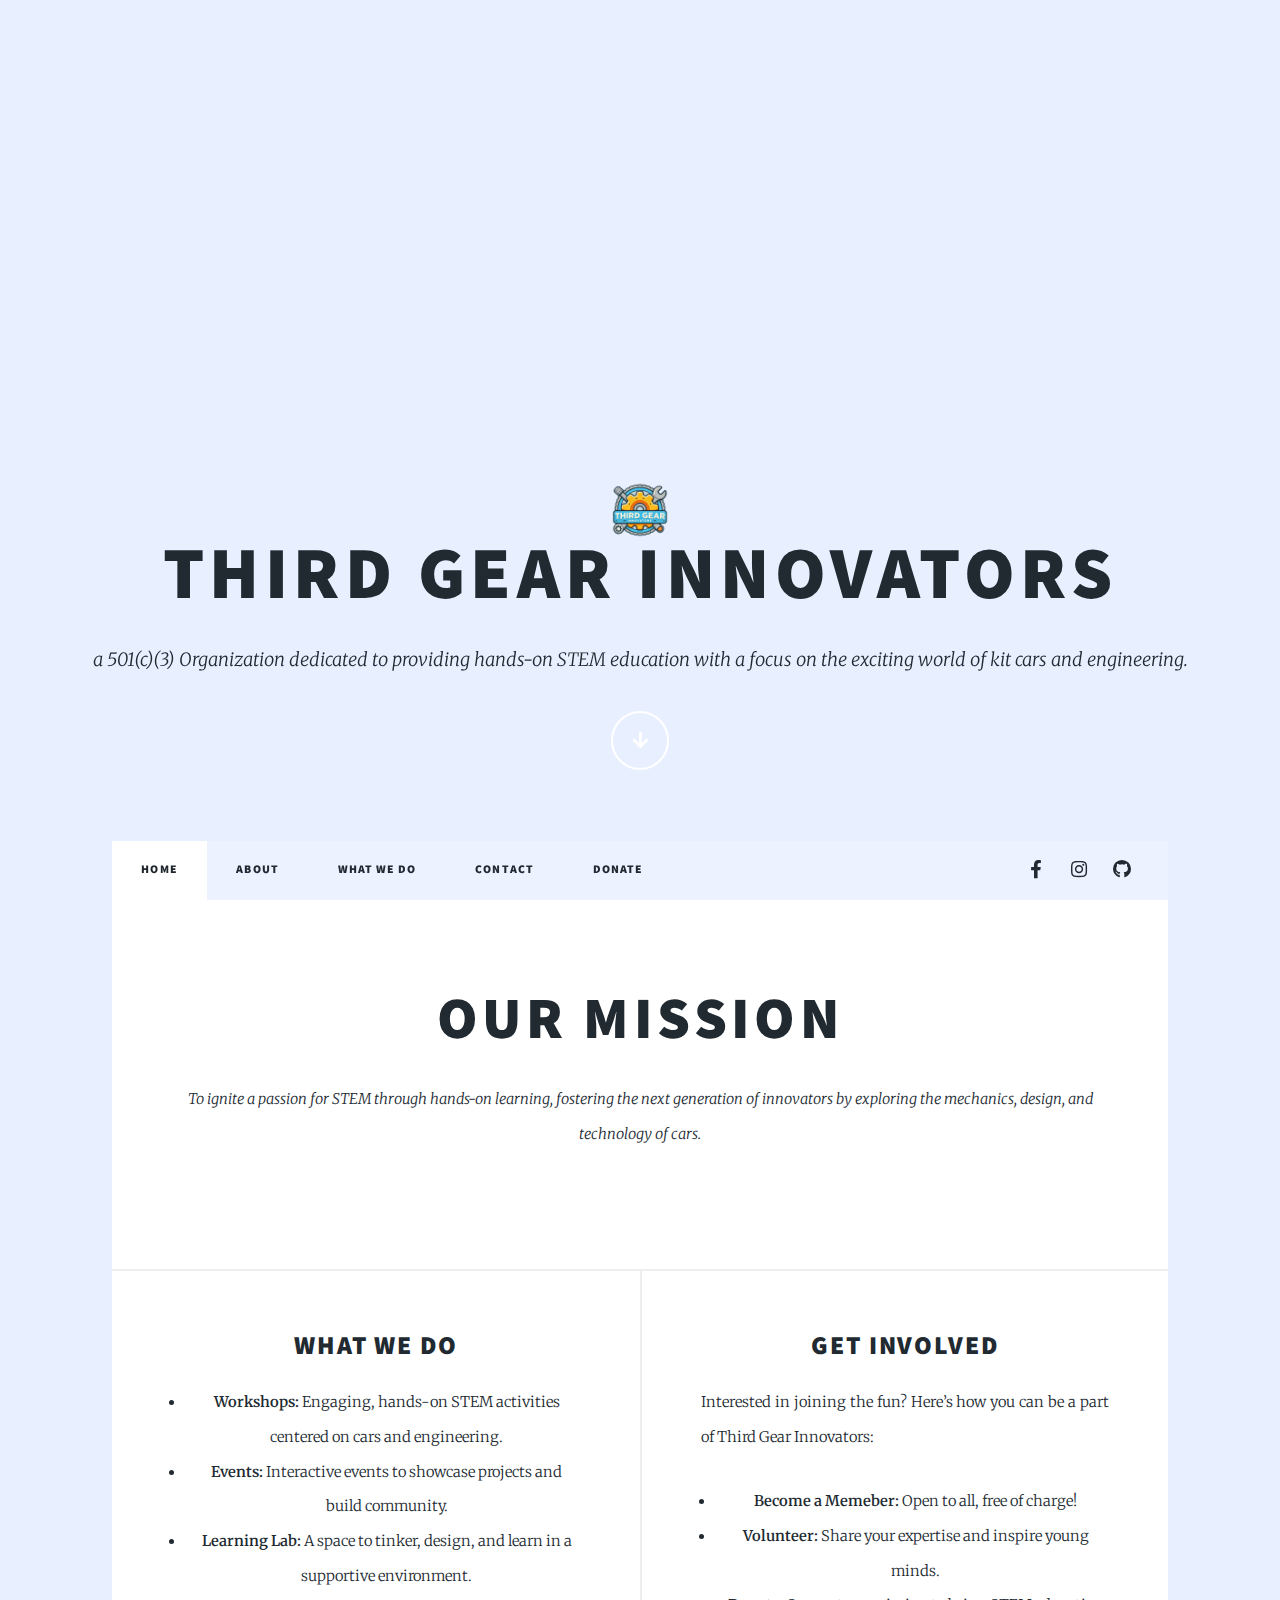
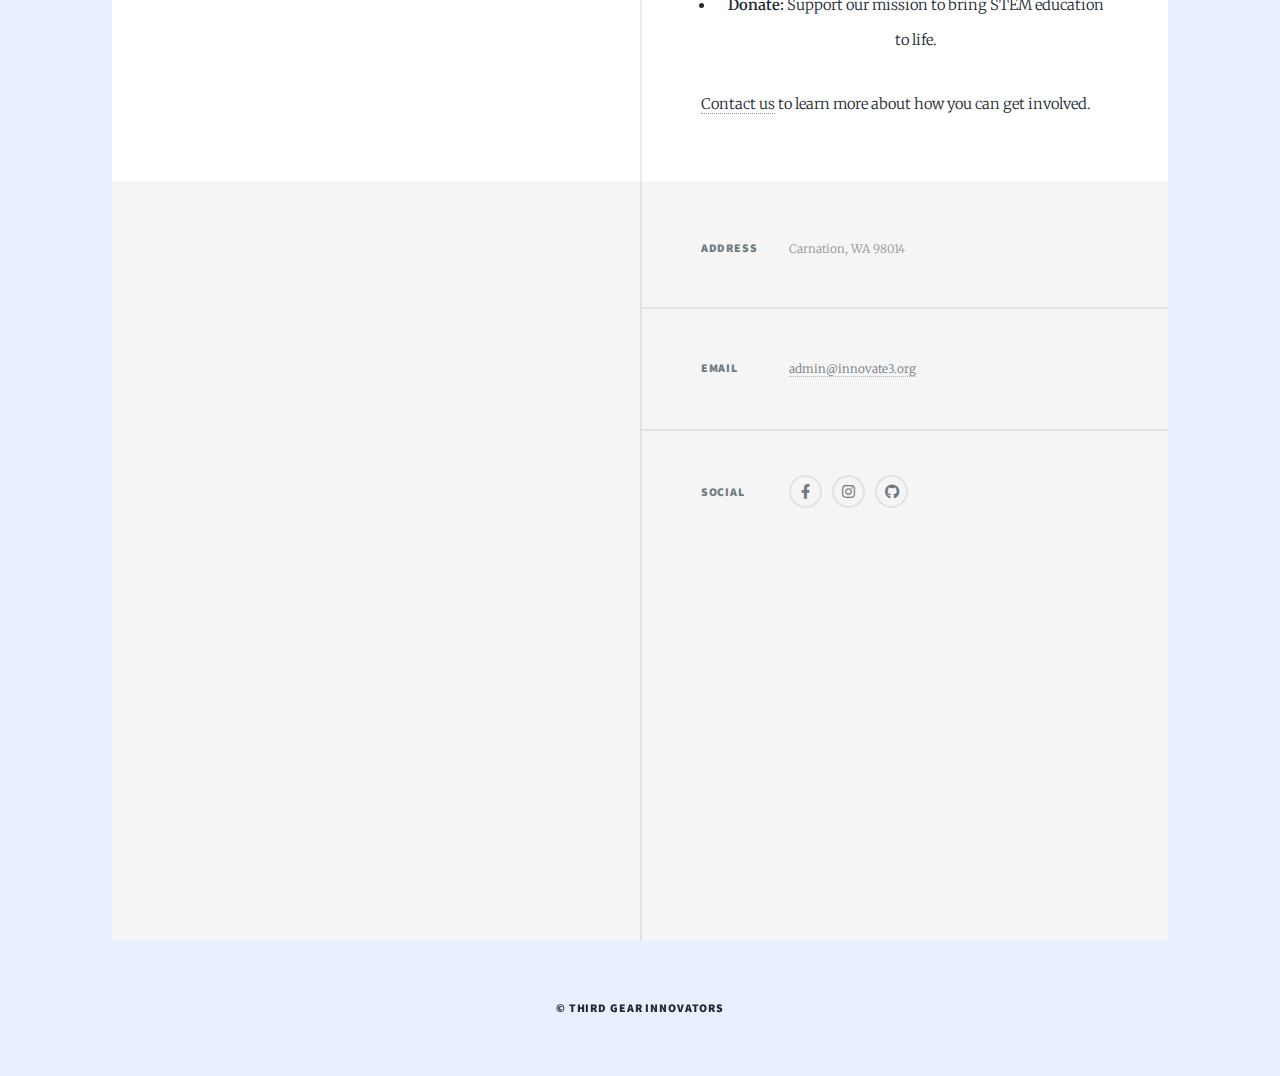
==== index.html @ 372653ab "Update about page and use google contact form" ====
<!DOCTYPE HTML>

<html>
	<head>
		<title>Third Gear Innovators</title>
		<meta charset="utf-8" />
		<meta name="viewport" content="width=device-width, initial-scale=1, user-scalable=no" />
		<link rel="stylesheet" href="assets/css/main.css" />
		<noscript><link rel="stylesheet" href="assets/css/noscript.css" /></noscript>
	</head>
	<body class="is-preload">

		<!-- Wrapper -->
			<div id="wrapper" class="fade-in">

				<!-- Intro -->
					<div id="intro">
						<img src="images/logo.png" width="5%"" />
						<h1>Third Gear Innovators</h1>
						<p>a 501(c)(3) Organization dedicated to providing hands-on STEM education with a focus on the exciting world of kit cars and engineering.</p>
						<ul class="actions">
							<li><a href="#header" class="button icon solid solo fa-arrow-down scrolly">Continue</a></li>
						</ul>
					</div>

				<!-- Header -->
					<header id="header">
						<a href="index.html" class="logo">Home</a>
					</header>

				<!-- Nav -->
					<nav id="nav">
						<ul class="links">
							<li class="active"><a href="index.html">Home</a></li>
							<li><a href="about.html">About</a></li>
							<li><a href="whatwedo.html">What we do</a></li>
							<li><a href="contact.html">Contact</a></li>
							<li><a href="donate.html">Donate</a></li>
						</ul>
						<ul class="icons">
							<li><a href="#" class="icon brands fa-facebook-f"><span class="label">Facebook</span></a></li>
							<li><a href="#" class="icon brands fa-instagram"><span class="label">Instagram</span></a></li>
							<li><a href="https://github.com/ThirdGearInnovators/" class="icon brands fa-github"><span class="label">GitHub</span></a></li>
						</ul>
					</nav>

				<!-- Main -->
					<div id="main">

						<!-- Featured Post -->
							<article class="post featured">
								<header class="major">
									<h2>Our Mission</h2>
									<p>To ignite a passion for STEM through hands-on learning, fostering the next generation of innovators by exploring the mechanics, design, and technology of cars.</p>
								</header>
							</article>

						<!-- Posts -->
							<section class="posts">
								<article>
									<header>
										<h2>What We Do</h2>
									</header>
										<ul>
											<li><b>Workshops:</b> Engaging, hands-on STEM activities centered on cars and engineering.</li>
											<li><b>Events:</b> Interactive events to showcase projects and build community.</li>
											<li><b>Learning Lab:</b> A space to tinker, design, and learn in a supportive environment.</li>
										</ul>
								</article>
								<article>
									<header>
										<h2>Get Involved</h2>
									</header>
									<p>Interested in joining the fun? Here’s how you can be a part of Third Gear Innovators:
									</p>
									<ul>
										<li><b>Become a Memeber:</b> Open to all, free of charge!</li>
										<li><b>Volunteer:</b> Share your expertise and inspire young minds.</li>
										<li><b>Donate:</b> Support our mission to bring STEM education to life.</li>
									</ul>
									<p><a href="contact.html">Contact us</a> to learn more about how you can get involved.
									</p>
								</article>
								


					</div>

				<!-- Footer -->
					<footer id="footer">
						<section>
							<iframe src="https://docs.google.com/forms/d/e/1FAIpQLScmTCsHzux5zueQ5iSWRBikbBq9sQQIcdC2A7eIxt2iEPXAeA/viewform?embedded=true" width="100%" height="718" frameborder="0" marginheight="0" marginwidth="0">Loading…</iframe>
						</section>
						<section class="split contact">
							<section class="alt">
								<h3>Address</h3>
								<p>Carnation, WA 98014</p>
							</section>
							<section>
								<h3>Email</h3>
								<p><a href="#">admin@innovate3.org</a></p>
							</section>
							<section>
								<h3>Social</h3>
								<ul class="icons alt">
									<li><a href="#" class="icon brands alt fa-facebook-f"><span class="label">Facebook</span></a></li>
									<li><a href="#" class="icon brands alt fa-instagram"><span class="label">Instagram</span></a></li>
									<li><a href="https://github.com/ThirdGearInnovators/" class="icon brands fa-github"><span class="label">GitHub</span></a></li>
								</ul>
							</section>
						</section>
					</footer>

				<!-- Copyright -->
					<div id="copyright">
						<ul><li>&copy; Third Gear Innovators</li></ul>
					</div>

			</div>

		<!-- Scripts -->
			<script src="assets/js/jquery.min.js"></script>
			<script src="assets/js/jquery.scrollex.min.js"></script>
			<script src="assets/js/jquery.scrolly.min.js"></script>
			<script src="assets/js/browser.min.js"></script>
			<script src="assets/js/breakpoints.min.js"></script>
			<script src="assets/js/util.js"></script>
			<script src="assets/js/main.js"></script>

	</body>
</html>
---- assets/css/main.css ----
@import url(fontawesome-all.min.css);
@import url("https://fonts.googleapis.com/css?family=Merriweather:300,700,300italic,700italic|Source+Sans+Pro:900");

/*
	Massively by HTML5 UP
	html5up.net | @ajlkn
	Free for personal and commercial use under the CCA 3.0 license (html5up.net/license)
*/

html, body, div, span, applet, object,
iframe, h1, h2, h3, h4, h5, h6, p, blockquote,
pre, a, abbr, acronym, address, big, cite,
code, del, dfn, em, img, ins, kbd, q, s, samp,
small, strike, strong, sub, sup, tt, var, b,
u, i, center, dl, dt, dd, ol, ul, li, fieldset,
form, label, legend, table, caption, tbody,
tfoot, thead, tr, th, td, article, aside,
canvas, details, embed, figure, figcaption,
footer, header, hgroup, menu, nav, output, ruby,
section, summary, time, mark, audio, video {
	margin: 0;
	padding: 0;
	border: 0;
	font-size: 100%;
	font: inherit;
	vertical-align: baseline;}

article, aside, details, figcaption, figure,
footer, header, hgroup, menu, nav, section {
	display: block;}

body {
	line-height: 1;
}

ol, ul {
	list-style: none;
}

blockquote, q {
	quotes: none;
}

	blockquote:before, blockquote:after, q:before, q:after {
		content: '';
		content: none;
	}

table {
	border-collapse: collapse;
	border-spacing: 0;
}

body {
	-webkit-text-size-adjust: none;
}

mark {
	background-color: transparent;
	color: inherit;
}

input::-moz-focus-inner {
	border: 0;
	padding: 0;
}

input, select, textarea {
	-moz-appearance: none;
	-webkit-appearance: none;
	-ms-appearance: none;
	appearance: none;
}

/* Basic */

	@-ms-viewport {
		width: device-width;
	}

	body {
		-ms-overflow-style: scrollbar;
	}

	@media screen and (max-width: 480px) {

		html, body {
			min-width: 320px;
		}

	}

	html {
		box-sizing: border-box;
	}

	*, *:before, *:after {
		box-sizing: inherit;
	}

	body {
		background-color: #e8f0ff;
	}

		body.is-preload *, body.is-preload *:before, body.is-preload *:after {
			-moz-animation: none !important;
			-webkit-animation: none !important;
			-ms-animation: none !important;
			animation: none !important;
			-moz-transition: none !important;
			-webkit-transition: none !important;
			-ms-transition: none !important;
			transition: none !important;
		}

/* Type */

	html {
		font-size: 16pt;
	}

		@media screen and (max-width: 1680px) {

			html {
				font-size: 12pt;
			}

		}

		@media screen and (max-width: 1280px) {

			html {
				font-size: 11pt;
			}

		}

		@media screen and (max-width: 360px) {

			html {
				font-size: 10pt;
			}

		}

	body {
		color: #212931;
	}

	body, input, select, textarea {
		font-family: "Merriweather", Georgia, serif;
		font-weight: 300;
		font-size: 1rem;
		line-height: 2.375;
	}

	a {
		-moz-transition: color 0.2s ease-in-out, background-color 0.2s ease-in-out, border-color 0.2s ease-in-out, box-shadow 0.2s ease-in-out;
		-webkit-transition: color 0.2s ease-in-out, background-color 0.2s ease-in-out, border-color 0.2s ease-in-out, box-shadow 0.2s ease-in-out;
		-ms-transition: color 0.2s ease-in-out, background-color 0.2s ease-in-out, border-color 0.2s ease-in-out, box-shadow 0.2s ease-in-out;
		transition: color 0.2s ease-in-out, background-color 0.2s ease-in-out, border-color 0.2s ease-in-out, box-shadow 0.2s ease-in-out;
		border-bottom: dotted 1px;
		text-decoration: none;
	}

		a:hover {
			border-bottom-color: transparent;
		}

	strong, b {
		font-weight: 600;
	}

	em, i {
		font-style: italic;
	}

	p {
		text-align: justify;
		margin: 0 0 2rem 0;
	}

	h1, h2, h3, h4, h5, h6 {
		font-family: "Source Sans Pro", Helvetica, sans-serif;
		font-weight: 900;
		line-height: 1.5;
		letter-spacing: 0.075em;
		text-transform: uppercase;
		margin: 0 0 1rem 0;
	}

		h1 a, h2 a, h3 a, h4 a, h5 a, h6 a {
			border-bottom: 0;
			color: inherit;
			text-decoration: none;
		}

	h1 {
		font-size: 4rem;
		line-height: 1.1;
		margin: 0 0 2rem 0;
	}

	h2 {
		font-size: 1.75rem;
		line-height: 1.3;
		margin: 0 0 1.5rem 0;
	}

	h3 {
		font-size: 1.25rem;
		margin: 0 0 1.5rem 0;
	}

	h4 {
		font-size: 1rem;
	}

	h5 {
		font-size: 0.9rem;
	}

	h6 {
		font-size: 0.8rem;
	}

	sub {
		font-size: 0.8rem;
		position: relative;
		top: 0.5rem;
	}

	sup {
		font-size: 0.8rem;
		position: relative;
		top: -0.5rem;
	}

	blockquote {
		border-left: solid 4px;
		font-style: italic;
		margin: 0 0 2rem 0;
		padding: 0.5rem 0 0.5rem 2rem;
	}

	code {
		border: solid 2px;
		font-family: "Courier New", monospace;
		font-size: 0.9rem;
		margin: 0 0.25rem;
		padding: 0.25rem 0.65rem;
	}

	pre {
		-webkit-overflow-scrolling: touch;
		font-family: "Courier New", monospace;
		font-size: 0.9rem;
		margin: 0 0 2rem 0;
	}

		pre code {
			display: block;
			line-height: 1.75;
			padding: 1rem 1.5rem;
			overflow-x: auto;
		}

	hr {
		border: 0;
		border-bottom: solid 2px;
		margin: 3rem 0;
	}

		hr.major {
			margin: 5rem 0;
		}

	.align-left {
		text-align: left;
	}

	.align-center {
		text-align: center;
	}

	.align-right {
		text-align: right;
	}

	input, select, textarea {
		color: #212931;
	}

	a {
		color: #212931;
		border-bottom-color: rgba(33, 41, 49, 0.5);
	}

		a:hover {
			border-bottom-color: transparent;
			color: #18bfef !important;
		}

	strong, b {
		color: #212931;
	}

	h1, h2, h3, h4, h5, h6 {
		color: #212931;
	}

	blockquote {
		border-left-color: #eeeeee;
	}

	code {
		background: rgba(220, 220, 220, 0.25);
		border-color: #eeeeee;
	}

	hr {
		border-bottom-color: #eeeeee;
	}

/* Row */

	.row {
		display: flex;
		flex-wrap: wrap;
		box-sizing: border-box;
		align-items: stretch;
	}

		.row > * {
			box-sizing: border-box;
		}

		.row.gtr-uniform > * > :last-child {
			margin-bottom: 0;
		}

		.row.aln-left {
			justify-content: flex-start;
		}

		.row.aln-center {
			justify-content: center;
		}

		.row.aln-right {
			justify-content: flex-end;
		}

		.row.aln-top {
			align-items: flex-start;
		}

		.row.aln-middle {
			align-items: center;
		}

		.row.aln-bottom {
			align-items: flex-end;
		}

		.row > .imp {
			order: -1;
		}

		.row > .col-1 {
			width: 8.33333%;
		}

		.row > .off-1 {
			margin-left: 8.33333%;
		}

		.row > .col-2 {
			width: 16.66667%;
		}

		.row > .off-2 {
			margin-left: 16.66667%;
		}

		.row > .col-3 {
			width: 25%;
		}

		.row > .off-3 {
			margin-left: 25%;
		}

		.row > .col-4 {
			width: 33.33333%;
		}

		.row > .off-4 {
			margin-left: 33.33333%;
		}

		.row > .col-5 {
			width: 41.66667%;
		}

		.row > .off-5 {
			margin-left: 41.66667%;
		}

		.row > .col-6 {
			width: 50%;
		}

		.row > .off-6 {
			margin-left: 50%;
		}

		.row > .col-7 {
			width: 58.33333%;
		}

		.row > .off-7 {
			margin-left: 58.33333%;
		}

		.row > .col-8 {
			width: 66.66667%;
		}

		.row > .off-8 {
			margin-left: 66.66667%;
		}

		.row > .col-9 {
			width: 75%;
		}

		.row > .off-9 {
			margin-left: 75%;
		}

		.row > .col-10 {
			width: 83.33333%;
		}

		.row > .off-10 {
			margin-left: 83.33333%;
		}

		.row > .col-11 {
			width: 91.66667%;
		}

		.row > .off-11 {
			margin-left: 91.66667%;
		}

		.row > .col-12 {
			width: 100%;
		}

		.row > .off-12 {
			margin-left: 100%;
		}

		.row.gtr-0 {
			margin-top: 0;
			margin-left: 0rem;
		}

			.row.gtr-0 > * {
				padding: 0 0 0 0rem;
			}

			.row.gtr-0.gtr-uniform {
				margin-top: 0rem;
			}

				.row.gtr-0.gtr-uniform > * {
					padding-top: 0rem;
				}

		.row.gtr-25 {
			margin-top: 0;
			margin-left: -0.375rem;
		}

			.row.gtr-25 > * {
				padding: 0 0 0 0.375rem;
			}

			.row.gtr-25.gtr-uniform {
				margin-top: -0.375rem;
			}

				.row.gtr-25.gtr-uniform > * {
					padding-top: 0.375rem;
				}

		.row.gtr-50 {
			margin-top: 0;
			margin-left: -0.75rem;
		}

			.row.gtr-50 > * {
				padding: 0 0 0 0.75rem;
			}

			.row.gtr-50.gtr-uniform {
				margin-top: -0.75rem;
			}

				.row.gtr-50.gtr-uniform > * {
					padding-top: 0.75rem;
				}

		.row {
			margin-top: 0;
			margin-left: -1.5rem;
		}

			.row > * {
				padding: 0 0 0 1.5rem;
			}

			.row.gtr-uniform {
				margin-top: -1.5rem;
			}

				.row.gtr-uniform > * {
					padding-top: 1.5rem;
				}

		.row.gtr-150 {
			margin-top: 0;
			margin-left: -2.25rem;
		}

			.row.gtr-150 > * {
				padding: 0 0 0 2.25rem;
			}

			.row.gtr-150.gtr-uniform {
				margin-top: -2.25rem;
			}

				.row.gtr-150.gtr-uniform > * {
					padding-top: 2.25rem;
				}

		.row.gtr-200 {
			margin-top: 0;
			margin-left: -3rem;
		}

			.row.gtr-200 > * {
				padding: 0 0 0 3rem;
			}

			.row.gtr-200.gtr-uniform {
				margin-top: -3rem;
			}

				.row.gtr-200.gtr-uniform > * {
					padding-top: 3rem;
				}

		@media screen and (max-width: 1680px) {

			.row {
				display: flex;
				flex-wrap: wrap;
				box-sizing: border-box;
				align-items: stretch;
			}

				.row > * {
					box-sizing: border-box;
				}

				.row.gtr-uniform > * > :last-child {
					margin-bottom: 0;
				}

				.row.aln-left {
					justify-content: flex-start;
				}

				.row.aln-center {
					justify-content: center;
				}

				.row.aln-right {
					justify-content: flex-end;
				}

				.row.aln-top {
					align-items: flex-start;
				}

				.row.aln-middle {
					align-items: center;
				}

				.row.aln-bottom {
					align-items: flex-end;
				}

				.row > .imp-xlarge {
					order: -1;
				}

				.row > .col-1-xlarge {
					width: 8.33333%;
				}

				.row > .off-1-xlarge {
					margin-left: 8.33333%;
				}

				.row > .col-2-xlarge {
					width: 16.66667%;
				}

				.row > .off-2-xlarge {
					margin-left: 16.66667%;
				}

				.row > .col-3-xlarge {
					width: 25%;
				}

				.row > .off-3-xlarge {
					margin-left: 25%;
				}

				.row > .col-4-xlarge {
					width: 33.33333%;
				}

				.row > .off-4-xlarge {
					margin-left: 33.33333%;
				}

				.row > .col-5-xlarge {
					width: 41.66667%;
				}

				.row > .off-5-xlarge {
					margin-left: 41.66667%;
				}

				.row > .col-6-xlarge {
					width: 50%;
				}

				.row > .off-6-xlarge {
					margin-left: 50%;
				}

				.row > .col-7-xlarge {
					width: 58.33333%;
				}

				.row > .off-7-xlarge {
					margin-left: 58.33333%;
				}

				.row > .col-8-xlarge {
					width: 66.66667%;
				}

				.row > .off-8-xlarge {
					margin-left: 66.66667%;
				}

				.row > .col-9-xlarge {
					width: 75%;
				}

				.row > .off-9-xlarge {
					margin-left: 75%;
				}

				.row > .col-10-xlarge {
					width: 83.33333%;
				}

				.row > .off-10-xlarge {
					margin-left: 83.33333%;
				}

				.row > .col-11-xlarge {
					width: 91.66667%;
				}

				.row > .off-11-xlarge {
					margin-left: 91.66667%;
				}

				.row > .col-12-xlarge {
					width: 100%;
				}

				.row > .off-12-xlarge {
					margin-left: 100%;
				}

				.row.gtr-0 {
					margin-top: 0;
					margin-left: 0rem;
				}

					.row.gtr-0 > * {
						padding: 0 0 0 0rem;
					}

					.row.gtr-0.gtr-uniform {
						margin-top: 0rem;
					}

						.row.gtr-0.gtr-uniform > * {
							padding-top: 0rem;
						}

				.row.gtr-25 {
					margin-top: 0;
					margin-left: -0.375rem;
				}

					.row.gtr-25 > * {
						padding: 0 0 0 0.375rem;
					}

					.row.gtr-25.gtr-uniform {
						margin-top: -0.375rem;
					}

						.row.gtr-25.gtr-uniform > * {
							padding-top: 0.375rem;
						}

				.row.gtr-50 {
					margin-top: 0;
					margin-left: -0.75rem;
				}

					.row.gtr-50 > * {
						padding: 0 0 0 0.75rem;
					}

					.row.gtr-50.gtr-uniform {
						margin-top: -0.75rem;
					}

						.row.gtr-50.gtr-uniform > * {
							padding-top: 0.75rem;
						}

				.row {
					margin-top: 0;
					margin-left: -1.5rem;
				}

					.row > * {
						padding: 0 0 0 1.5rem;
					}

					.row.gtr-uniform {
						margin-top: -1.5rem;
					}

						.row.gtr-uniform > * {
							padding-top: 1.5rem;
						}

				.row.gtr-150 {
					margin-top: 0;
					margin-left: -2.25rem;
				}

					.row.gtr-150 > * {
						padding: 0 0 0 2.25rem;
					}

					.row.gtr-150.gtr-uniform {
						margin-top: -2.25rem;
					}

						.row.gtr-150.gtr-uniform > * {
							padding-top: 2.25rem;
						}

				.row.gtr-200 {
					margin-top: 0;
					margin-left: -3rem;
				}

					.row.gtr-200 > * {
						padding: 0 0 0 3rem;
					}

					.row.gtr-200.gtr-uniform {
						margin-top: -3rem;
					}

						.row.gtr-200.gtr-uniform > * {
							padding-top: 3rem;
						}

		}

		@media screen and (max-width: 1280px) {

			.row {
				display: flex;
				flex-wrap: wrap;
				box-sizing: border-box;
				align-items: stretch;
			}

				.row > * {
					box-sizing: border-box;
				}

				.row.gtr-uniform > * > :last-child {
					margin-bottom: 0;
				}

				.row.aln-left {
					justify-content: flex-start;
				}

				.row.aln-center {
					justify-content: center;
				}

				.row.aln-right {
					justify-content: flex-end;
				}

				.row.aln-top {
					align-items: flex-start;
				}

				.row.aln-middle {
					align-items: center;
				}

				.row.aln-bottom {
					align-items: flex-end;
				}

				.row > .imp-large {
					order: -1;
				}

				.row > .col-1-large {
					width: 8.33333%;
				}

				.row > .off-1-large {
					margin-left: 8.33333%;
				}

				.row > .col-2-large {
					width: 16.66667%;
				}

				.row > .off-2-large {
					margin-left: 16.66667%;
				}

				.row > .col-3-large {
					width: 25%;
				}

				.row > .off-3-large {
					margin-left: 25%;
				}

				.row > .col-4-large {
					width: 33.33333%;
				}

				.row > .off-4-large {
					margin-left: 33.33333%;
				}

				.row > .col-5-large {
					width: 41.66667%;
				}

				.row > .off-5-large {
					margin-left: 41.66667%;
				}

				.row > .col-6-large {
					width: 50%;
				}

				.row > .off-6-large {
					margin-left: 50%;
				}

				.row > .col-7-large {
					width: 58.33333%;
				}

				.row > .off-7-large {
					margin-left: 58.33333%;
				}

				.row > .col-8-large {
					width: 66.66667%;
				}

				.row > .off-8-large {
					margin-left: 66.66667%;
				}

				.row > .col-9-large {
					width: 75%;
				}

				.row > .off-9-large {
					margin-left: 75%;
				}

				.row > .col-10-large {
					width: 83.33333%;
				}

				.row > .off-10-large {
					margin-left: 83.33333%;
				}

				.row > .col-11-large {
					width: 91.66667%;
				}

				.row > .off-11-large {
					margin-left: 91.66667%;
				}

				.row > .col-12-large {
					width: 100%;
				}

				.row > .off-12-large {
					margin-left: 100%;
				}

				.row.gtr-0 {
					margin-top: 0;
					margin-left: 0rem;
				}

					.row.gtr-0 > * {
						padding: 0 0 0 0rem;
					}

					.row.gtr-0.gtr-uniform {
						margin-top: 0rem;
					}

						.row.gtr-0.gtr-uniform > * {
							padding-top: 0rem;
						}

				.row.gtr-25 {
					margin-top: 0;
					margin-left: -0.375rem;
				}

					.row.gtr-25 > * {
						padding: 0 0 0 0.375rem;
					}

					.row.gtr-25.gtr-uniform {
						margin-top: -0.375rem;
					}

						.row.gtr-25.gtr-uniform > * {
							padding-top: 0.375rem;
						}

				.row.gtr-50 {
					margin-top: 0;
					margin-left: -0.75rem;
				}

					.row.gtr-50 > * {
						padding: 0 0 0 0.75rem;
					}

					.row.gtr-50.gtr-uniform {
						margin-top: -0.75rem;
					}

						.row.gtr-50.gtr-uniform > * {
							padding-top: 0.75rem;
						}

				.row {
					margin-top: 0;
					margin-left: -1.5rem;
				}

					.row > * {
						padding: 0 0 0 1.5rem;
					}

					.row.gtr-uniform {
						margin-top: -1.5rem;
					}

						.row.gtr-uniform > * {
							padding-top: 1.5rem;
						}

				.row.gtr-150 {
					margin-top: 0;
					margin-left: -2.25rem;
				}

					.row.gtr-150 > * {
						padding: 0 0 0 2.25rem;
					}

					.row.gtr-150.gtr-uniform {
						margin-top: -2.25rem;
					}

						.row.gtr-150.gtr-uniform > * {
							padding-top: 2.25rem;
						}

				.row.gtr-200 {
					margin-top: 0;
					margin-left: -3rem;
				}

					.row.gtr-200 > * {
						padding: 0 0 0 3rem;
					}

					.row.gtr-200.gtr-uniform {
						margin-top: -3rem;
					}

						.row.gtr-200.gtr-uniform > * {
							padding-top: 3rem;
						}

		}

		@media screen and (max-width: 980px) {

			.row {
				display: flex;
				flex-wrap: wrap;
				box-sizing: border-box;
				align-items: stretch;
			}

				.row > * {
					box-sizing: border-box;
				}

				.row.gtr-uniform > * > :last-child {
					margin-bottom: 0;
				}

				.row.aln-left {
					justify-content: flex-start;
				}

				.row.aln-center {
					justify-content: center;
				}

				.row.aln-right {
					justify-content: flex-end;
				}

				.row.aln-top {
					align-items: flex-start;
				}

				.row.aln-middle {
					align-items: center;
				}

				.row.aln-bottom {
					align-items: flex-end;
				}

				.row > .imp-medium {
					order: -1;
				}

				.row > .col-1-medium {
					width: 8.33333%;
				}

				.row > .off-1-medium {
					margin-left: 8.33333%;
				}

				.row > .col-2-medium {
					width: 16.66667%;
				}

				.row > .off-2-medium {
					margin-left: 16.66667%;
				}

				.row > .col-3-medium {
					width: 25%;
				}

				.row > .off-3-medium {
					margin-left: 25%;
				}

				.row > .col-4-medium {
					width: 33.33333%;
				}

				.row > .off-4-medium {
					margin-left: 33.33333%;
				}

				.row > .col-5-medium {
					width: 41.66667%;
				}

				.row > .off-5-medium {
					margin-left: 41.66667%;
				}

				.row > .col-6-medium {
					width: 50%;
				}

				.row > .off-6-medium {
					margin-left: 50%;
				}

				.row > .col-7-medium {
					width: 58.33333%;
				}

				.row > .off-7-medium {
					margin-left: 58.33333%;
				}

				.row > .col-8-medium {
					width: 66.66667%;
				}

				.row > .off-8-medium {
					margin-left: 66.66667%;
				}

				.row > .col-9-medium {
					width: 75%;
				}

				.row > .off-9-medium {
					margin-left: 75%;
				}

				.row > .col-10-medium {
					width: 83.33333%;
				}

				.row > .off-10-medium {
					margin-left: 83.33333%;
				}

				.row > .col-11-medium {
					width: 91.66667%;
				}

				.row > .off-11-medium {
					margin-left: 91.66667%;
				}

				.row > .col-12-medium {
					width: 100%;
				}

				.row > .off-12-medium {
					margin-left: 100%;
				}

				.row.gtr-0 {
					margin-top: 0;
					margin-left: 0rem;
				}

					.row.gtr-0 > * {
						padding: 0 0 0 0rem;
					}

					.row.gtr-0.gtr-uniform {
						margin-top: 0rem;
					}

						.row.gtr-0.gtr-uniform > * {
							padding-top: 0rem;
						}

				.row.gtr-25 {
					margin-top: 0;
					margin-left: -0.375rem;
				}

					.row.gtr-25 > * {
						padding: 0 0 0 0.375rem;
					}

					.row.gtr-25.gtr-uniform {
						margin-top: -0.375rem;
					}

						.row.gtr-25.gtr-uniform > * {
							padding-top: 0.375rem;
						}

				.row.gtr-50 {
					margin-top: 0;
					margin-left: -0.75rem;
				}

					.row.gtr-50 > * {
						padding: 0 0 0 0.75rem;
					}

					.row.gtr-50.gtr-uniform {
						margin-top: -0.75rem;
					}

						.row.gtr-50.gtr-uniform > * {
							padding-top: 0.75rem;
						}

				.row {
					margin-top: 0;
					margin-left: -1.5rem;
				}

					.row > * {
						padding: 0 0 0 1.5rem;
					}

					.row.gtr-uniform {
						margin-top: -1.5rem;
					}

						.row.gtr-uniform > * {
							padding-top: 1.5rem;
						}

				.row.gtr-150 {
					margin-top: 0;
					margin-left: -2.25rem;
				}

					.row.gtr-150 > * {
						padding: 0 0 0 2.25rem;
					}

					.row.gtr-150.gtr-uniform {
						margin-top: -2.25rem;
					}

						.row.gtr-150.gtr-uniform > * {
							padding-top: 2.25rem;
						}

				.row.gtr-200 {
					margin-top: 0;
					margin-left: -3rem;
				}

					.row.gtr-200 > * {
						padding: 0 0 0 3rem;
					}

					.row.gtr-200.gtr-uniform {
						margin-top: -3rem;
					}

						.row.gtr-200.gtr-uniform > * {
							padding-top: 3rem;
						}

		}

		@media screen and (max-width: 736px) {

			.row {
				display: flex;
				flex-wrap: wrap;
				box-sizing: border-box;
				align-items: stretch;
			}

				.row > * {
					box-sizing: border-box;
				}

				.row.gtr-uniform > * > :last-child {
					margin-bottom: 0;
				}

				.row.aln-left {
					justify-content: flex-start;
				}

				.row.aln-center {
					justify-content: center;
				}

				.row.aln-right {
					justify-content: flex-end;
				}

				.row.aln-top {
					align-items: flex-start;
				}

				.row.aln-middle {
					align-items: center;
				}

				.row.aln-bottom {
					align-items: flex-end;
				}

				.row > .imp-small {
					order: -1;
				}

				.row > .col-1-small {
					width: 8.33333%;
				}

				.row > .off-1-small {
					margin-left: 8.33333%;
				}

				.row > .col-2-small {
					width: 16.66667%;
				}

				.row > .off-2-small {
					margin-left: 16.66667%;
				}

				.row > .col-3-small {
					width: 25%;
				}

				.row > .off-3-small {
					margin-left: 25%;
				}

				.row > .col-4-small {
					width: 33.33333%;
				}

				.row > .off-4-small {
					margin-left: 33.33333%;
				}

				.row > .col-5-small {
					width: 41.66667%;
				}

				.row > .off-5-small {
					margin-left: 41.66667%;
				}

				.row > .col-6-small {
					width: 50%;
				}

				.row > .off-6-small {
					margin-left: 50%;
				}

				.row > .col-7-small {
					width: 58.33333%;
				}

				.row > .off-7-small {
					margin-left: 58.33333%;
				}

				.row > .col-8-small {
					width: 66.66667%;
				}

				.row > .off-8-small {
					margin-left: 66.66667%;
				}

				.row > .col-9-small {
					width: 75%;
				}

				.row > .off-9-small {
					margin-left: 75%;
				}

				.row > .col-10-small {
					width: 83.33333%;
				}

				.row > .off-10-small {
					margin-left: 83.33333%;
				}

				.row > .col-11-small {
					width: 91.66667%;
				}

				.row > .off-11-small {
					margin-left: 91.66667%;
				}

				.row > .col-12-small {
					width: 100%;
				}

				.row > .off-12-small {
					margin-left: 100%;
				}

				.row.gtr-0 {
					margin-top: 0;
					margin-left: 0rem;
				}

					.row.gtr-0 > * {
						padding: 0 0 0 0rem;
					}

					.row.gtr-0.gtr-uniform {
						margin-top: 0rem;
					}

						.row.gtr-0.gtr-uniform > * {
							padding-top: 0rem;
						}

				.row.gtr-25 {
					margin-top: 0;
					margin-left: -0.375rem;
				}

					.row.gtr-25 > * {
						padding: 0 0 0 0.375rem;
					}

					.row.gtr-25.gtr-uniform {
						margin-top: -0.375rem;
					}

						.row.gtr-25.gtr-uniform > * {
							padding-top: 0.375rem;
						}

				.row.gtr-50 {
					margin-top: 0;
					margin-left: -0.75rem;
				}

					.row.gtr-50 > * {
						padding: 0 0 0 0.75rem;
					}

					.row.gtr-50.gtr-uniform {
						margin-top: -0.75rem;
					}

						.row.gtr-50.gtr-uniform > * {
							padding-top: 0.75rem;
						}

				.row {
					margin-top: 0;
					margin-left: -1.5rem;
				}

					.row > * {
						padding: 0 0 0 1.5rem;
					}

					.row.gtr-uniform {
						margin-top: -1.5rem;
					}

						.row.gtr-uniform > * {
							padding-top: 1.5rem;
						}

				.row.gtr-150 {
					margin-top: 0;
					margin-left: -2.25rem;
				}

					.row.gtr-150 > * {
						padding: 0 0 0 2.25rem;
					}

					.row.gtr-150.gtr-uniform {
						margin-top: -2.25rem;
					}

						.row.gtr-150.gtr-uniform > * {
							padding-top: 2.25rem;
						}

				.row.gtr-200 {
					margin-top: 0;
					margin-left: -3rem;
				}

					.row.gtr-200 > * {
						padding: 0 0 0 3rem;
					}

					.row.gtr-200.gtr-uniform {
						margin-top: -3rem;
					}

						.row.gtr-200.gtr-uniform > * {
							padding-top: 3rem;
						}

		}

		@media screen and (max-width: 480px) {

			.row {
				display: flex;
				flex-wrap: wrap;
				box-sizing: border-box;
				align-items: stretch;
			}

				.row > * {
					box-sizing: border-box;
				}

				.row.gtr-uniform > * > :last-child {
					margin-bottom: 0;
				}

				.row.aln-left {
					justify-content: flex-start;
				}

				.row.aln-center {
					justify-content: center;
				}

				.row.aln-right {
					justify-content: flex-end;
				}

				.row.aln-top {
					align-items: flex-start;
				}

				.row.aln-middle {
					align-items: center;
				}

				.row.aln-bottom {
					align-items: flex-end;
				}

				.row > .imp-xsmall {
					order: -1;
				}

				.row > .col-1-xsmall {
					width: 8.33333%;
				}

				.row > .off-1-xsmall {
					margin-left: 8.33333%;
				}

				.row > .col-2-xsmall {
					width: 16.66667%;
				}

				.row > .off-2-xsmall {
					margin-left: 16.66667%;
				}

				.row > .col-3-xsmall {
					width: 25%;
				}

				.row > .off-3-xsmall {
					margin-left: 25%;
				}

				.row > .col-4-xsmall {
					width: 33.33333%;
				}

				.row > .off-4-xsmall {
					margin-left: 33.33333%;
				}

				.row > .col-5-xsmall {
					width: 41.66667%;
				}

				.row > .off-5-xsmall {
					margin-left: 41.66667%;
				}

				.row > .col-6-xsmall {
					width: 50%;
				}

				.row > .off-6-xsmall {
					margin-left: 50%;
				}

				.row > .col-7-xsmall {
					width: 58.33333%;
				}

				.row > .off-7-xsmall {
					margin-left: 58.33333%;
				}

				.row > .col-8-xsmall {
					width: 66.66667%;
				}

				.row > .off-8-xsmall {
					margin-left: 66.66667%;
				}

				.row > .col-9-xsmall {
					width: 75%;
				}

				.row > .off-9-xsmall {
					margin-left: 75%;
				}

				.row > .col-10-xsmall {
					width: 83.33333%;
				}

				.row > .off-10-xsmall {
					margin-left: 83.33333%;
				}

				.row > .col-11-xsmall {
					width: 91.66667%;
				}

				.row > .off-11-xsmall {
					margin-left: 91.66667%;
				}

				.row > .col-12-xsmall {
					width: 100%;
				}

				.row > .off-12-xsmall {
					margin-left: 100%;
				}

				.row.gtr-0 {
					margin-top: 0;
					margin-left: 0rem;
				}

					.row.gtr-0 > * {
						padding: 0 0 0 0rem;
					}

					.row.gtr-0.gtr-uniform {
						margin-top: 0rem;
					}

						.row.gtr-0.gtr-uniform > * {
							padding-top: 0rem;
						}

				.row.gtr-25 {
					margin-top: 0;
					margin-left: -0.375rem;
				}

					.row.gtr-25 > * {
						padding: 0 0 0 0.375rem;
					}

					.row.gtr-25.gtr-uniform {
						margin-top: -0.375rem;
					}

						.row.gtr-25.gtr-uniform > * {
							padding-top: 0.375rem;
						}

				.row.gtr-50 {
					margin-top: 0;
					margin-left: -0.75rem;
				}

					.row.gtr-50 > * {
						padding: 0 0 0 0.75rem;
					}

					.row.gtr-50.gtr-uniform {
						margin-top: -0.75rem;
					}

						.row.gtr-50.gtr-uniform > * {
							padding-top: 0.75rem;
						}

				.row {
					margin-top: 0;
					margin-left: -1.5rem;
				}

					.row > * {
						padding: 0 0 0 1.5rem;
					}

					.row.gtr-uniform {
						margin-top: -1.5rem;
					}

						.row.gtr-uniform > * {
							padding-top: 1.5rem;
						}

				.row.gtr-150 {
					margin-top: 0;
					margin-left: -2.25rem;
				}

					.row.gtr-150 > * {
						padding: 0 0 0 2.25rem;
					}

					.row.gtr-150.gtr-uniform {
						margin-top: -2.25rem;
					}

						.row.gtr-150.gtr-uniform > * {
							padding-top: 2.25rem;
						}

				.row.gtr-200 {
					margin-top: 0;
					margin-left: -3rem;
				}

					.row.gtr-200 > * {
						padding: 0 0 0 3rem;
					}

					.row.gtr-200.gtr-uniform {
						margin-top: -3rem;
					}

						.row.gtr-200.gtr-uniform > * {
							padding-top: 3rem;
						}

		}

		@media screen and (max-width: 360px) {

			.row {
				display: flex;
				flex-wrap: wrap;
				box-sizing: border-box;
				align-items: stretch;
			}

				.row > * {
					box-sizing: border-box;
				}

				.row.gtr-uniform > * > :last-child {
					margin-bottom: 0;
				}

				.row.aln-left {
					justify-content: flex-start;
				}

				.row.aln-center {
					justify-content: center;
				}

				.row.aln-right {
					justify-content: flex-end;
				}

				.row.aln-top {
					align-items: flex-start;
				}

				.row.aln-middle {
					align-items: center;
				}

				.row.aln-bottom {
					align-items: flex-end;
				}

				.row > .imp-xxsmall {
					order: -1;
				}

				.row > .col-1-xxsmall {
					width: 8.33333%;
				}

				.row > .off-1-xxsmall {
					margin-left: 8.33333%;
				}

				.row > .col-2-xxsmall {
					width: 16.66667%;
				}

				.row > .off-2-xxsmall {
					margin-left: 16.66667%;
				}

				.row > .col-3-xxsmall {
					width: 25%;
				}

				.row > .off-3-xxsmall {
					margin-left: 25%;
				}

				.row > .col-4-xxsmall {
					width: 33.33333%;
				}

				.row > .off-4-xxsmall {
					margin-left: 33.33333%;
				}

				.row > .col-5-xxsmall {
					width: 41.66667%;
				}

				.row > .off-5-xxsmall {
					margin-left: 41.66667%;
				}

				.row > .col-6-xxsmall {
					width: 50%;
				}

				.row > .off-6-xxsmall {
					margin-left: 50%;
				}

				.row > .col-7-xxsmall {
					width: 58.33333%;
				}

				.row > .off-7-xxsmall {
					margin-left: 58.33333%;
				}

				.row > .col-8-xxsmall {
					width: 66.66667%;
				}

				.row > .off-8-xxsmall {
					margin-left: 66.66667%;
				}

				.row > .col-9-xxsmall {
					width: 75%;
				}

				.row > .off-9-xxsmall {
					margin-left: 75%;
				}

				.row > .col-10-xxsmall {
					width: 83.33333%;
				}

				.row > .off-10-xxsmall {
					margin-left: 83.33333%;
				}

				.row > .col-11-xxsmall {
					width: 91.66667%;
				}

				.row > .off-11-xxsmall {
					margin-left: 91.66667%;
				}

				.row > .col-12-xxsmall {
					width: 100%;
				}

				.row > .off-12-xxsmall {
					margin-left: 100%;
				}

				.row.gtr-0 {
					margin-top: 0;
					margin-left: 0rem;
				}

					.row.gtr-0 > * {
						padding: 0 0 0 0rem;
					}

					.row.gtr-0.gtr-uniform {
						margin-top: 0rem;
					}

						.row.gtr-0.gtr-uniform > * {
							padding-top: 0rem;
						}

				.row.gtr-25 {
					margin-top: 0;
					margin-left: -0.375rem;
				}

					.row.gtr-25 > * {
						padding: 0 0 0 0.375rem;
					}

					.row.gtr-25.gtr-uniform {
						margin-top: -0.375rem;
					}

						.row.gtr-25.gtr-uniform > * {
							padding-top: 0.375rem;
						}

				.row.gtr-50 {
					margin-top: 0;
					margin-left: -0.75rem;
				}

					.row.gtr-50 > * {
						padding: 0 0 0 0.75rem;
					}

					.row.gtr-50.gtr-uniform {
						margin-top: -0.75rem;
					}

						.row.gtr-50.gtr-uniform > * {
							padding-top: 0.75rem;
						}

				.row {
					margin-top: 0;
					margin-left: -1.5rem;
				}

					.row > * {
						padding: 0 0 0 1.5rem;
					}

					.row.gtr-uniform {
						margin-top: -1.5rem;
					}

						.row.gtr-uniform > * {
							padding-top: 1.5rem;
						}

				.row.gtr-150 {
					margin-top: 0;
					margin-left: -2.25rem;
				}

					.row.gtr-150 > * {
						padding: 0 0 0 2.25rem;
					}

					.row.gtr-150.gtr-uniform {
						margin-top: -2.25rem;
					}

						.row.gtr-150.gtr-uniform > * {
							padding-top: 2.25rem;
						}

				.row.gtr-200 {
					margin-top: 0;
					margin-left: -3rem;
				}

					.row.gtr-200 > * {
						padding: 0 0 0 3rem;
					}

					.row.gtr-200.gtr-uniform {
						margin-top: -3rem;
					}

						.row.gtr-200.gtr-uniform > * {
							padding-top: 3rem;
						}

		}

/* Box */

	.box {
		border: solid 2px;
		margin-bottom: 2rem;
		padding: 1.5rem;
	}

		.box > :last-child,
		.box > :last-child > :last-child,
		.box > :last-child > :last-child > :last-child {
			margin-bottom: 0;
		}

		.box.alt {
			border: 0;
			border-radius: 0;
			padding: 0;
		}

	.box {
		border-color: #eeeeee;
	}

/* Button */

	input[type="submit"],
	input[type="reset"],
	input[type="button"],
	button,
	.button {
		-moz-appearance: none;
		-webkit-appearance: none;
		-ms-appearance: none;
		appearance: none;
		-moz-transition: background-color 0.2s ease-in-out, box-shadow 0.2s ease-in-out, color 0.2s ease-in-out;
		-webkit-transition: background-color 0.2s ease-in-out, box-shadow 0.2s ease-in-out, color 0.2s ease-in-out;
		-ms-transition: background-color 0.2s ease-in-out, box-shadow 0.2s ease-in-out, color 0.2s ease-in-out;
		transition: background-color 0.2s ease-in-out, box-shadow 0.2s ease-in-out, color 0.2s ease-in-out;
		border: 0;
		border-radius: 0;
		cursor: pointer;
		display: inline-block;
		font-family: "Source Sans Pro", Helvetica, sans-serif;
		font-size: 0.8rem;
		font-weight: 900;
		letter-spacing: 0.075em;
		height: 3rem;
		line-height: 3rem;
		padding: 0 2rem;
		text-align: center;
		text-decoration: none;
		text-transform: uppercase;
		white-space: nowrap;
	}

		input[type="submit"].icon:before,
		input[type="reset"].icon:before,
		input[type="button"].icon:before,
		button.icon:before,
		.button.icon:before {
			margin-right: 0.5rem;
		}

		input[type="submit"].icon.solo,
		input[type="reset"].icon.solo,
		input[type="button"].icon.solo,
		button.icon.solo,
		.button.icon.solo {
			position: relative;
			width: 4rem;
			height: 4rem;
			line-height: 4rem;
			border-radius: 4rem;
			text-indent: 4rem;
			overflow: hidden;
			padding: 0;
			white-space: nowrap;
		}

			input[type="submit"].icon.solo:before,
			input[type="reset"].icon.solo:before,
			input[type="button"].icon.solo:before,
			button.icon.solo:before,
			.button.icon.solo:before {
				position: absolute;
				display: block;
				top: 0;
				left: 0;
				width: inherit;
				height: inherit;
				line-height: inherit;
				font-size: 1.25rem;
				margin-right: 0;
				text-align: center;
				text-indent: 0;
			}

		input[type="submit"].fit,
		input[type="reset"].fit,
		input[type="button"].fit,
		button.fit,
		.button.fit {
			width: 100%;
		}

		input[type="submit"].small,
		input[type="reset"].small,
		input[type="button"].small,
		button.small,
		.button.small {
			font-size: 0.7rem;
			height: 2.5rem;
			line-height: 2.5rem;
			padding: 0 1.5rem;
		}

		input[type="submit"].large,
		input[type="reset"].large,
		input[type="button"].large,
		button.large,
		.button.large {
			font-size: 0.9rem;
			height: 3.5rem;
			line-height: 3.5rem;
			padding: 0 2.75rem;
		}

		@media screen and (max-width: 980px) {

			input[type="submit"],
			input[type="reset"],
			input[type="button"],
			button,
			.button {
				font-size: 0.9rem;
				height: 3.25rem;
				line-height: 3.25rem;
			}

				input[type="submit"].large,
				input[type="reset"].large,
				input[type="button"].large,
				button.large,
				.button.large {
					font-size: 1rem;
					height: 3.75rem;
					line-height: 3.75rem;
				}

		}

		input[type="submit"].disabled, input[type="submit"]:disabled,
		input[type="reset"].disabled,
		input[type="reset"]:disabled,
		input[type="button"].disabled,
		input[type="button"]:disabled,
		button.disabled,
		button:disabled,
		.button.disabled,
		.button:disabled {
			pointer-events: none;
			opacity: 0.25;
		}

	input[type="submit"],
	input[type="reset"],
	input[type="button"],
	button,
	.button {
		background-color: transparent;
		box-shadow: inset 0 0 0 2px #212931;
		color: #212931 !important;
	}

		input[type="submit"]:hover,
		input[type="reset"]:hover,
		input[type="button"]:hover,
		button:hover,
		.button:hover {
			box-shadow: inset 0 0 0 2px #18bfef;
			color: #18bfef !important;
		}

		input[type="submit"].primary,
		input[type="reset"].primary,
		input[type="button"].primary,
		button.primary,
		.button.primary {
			background-color: #ffffff;
			box-shadow: none;
			color: #212931 !important;
		}

			input[type="submit"].primary:hover,
			input[type="reset"].primary:hover,
			input[type="button"].primary:hover,
			button.primary:hover,
			.button.primary:hover {
				background-color: #18bfef;
			}

/* Form */

	form {
		margin: 0 0 2rem 0;
	}

		form > :last-child {
			margin-bottom: 0;
		}

		form > .fields {
			display: -moz-flex;
			display: -webkit-flex;
			display: -ms-flex;
			display: flex;
			-moz-flex-wrap: wrap;
			-webkit-flex-wrap: wrap;
			-ms-flex-wrap: wrap;
			flex-wrap: wrap;
			width: calc(100% + 3rem);
			margin: -1.5rem 0 2rem -1.5rem;
		}

			form > .fields > .field {
				-moz-flex-grow: 0;
				-webkit-flex-grow: 0;
				-ms-flex-grow: 0;
				flex-grow: 0;
				-moz-flex-shrink: 0;
				-webkit-flex-shrink: 0;
				-ms-flex-shrink: 0;
				flex-shrink: 0;
				padding: 1.5rem 0 0 1.5rem;
				width: calc(100% - 1.5rem);
			}

				form > .fields > .field.half {
					width: calc(50% - 0.75rem);
				}

				form > .fields > .field.third {
					width: calc(100%/3 - 0.5rem);
				}

				form > .fields > .field.quarter {
					width: calc(25% - 0.375rem);
				}

		@media screen and (max-width: 480px) {

			form > .fields {
				width: calc(100% + 3rem);
				margin: -1.5rem 0 2rem -1.5rem;
			}

				form > .fields > .field {
					padding: 1.5rem 0 0 1.5rem;
					width: calc(100% - 1.5rem);
				}

					form > .fields > .field.half {
						width: calc(100% - 1.5rem);
					}

					form > .fields > .field.third {
						width: calc(100% - 1.5rem);
					}

					form > .fields > .field.quarter {
						width: calc(100% - 1.5rem);
					}

		}

	label {
		display: block;
		font-family: "Source Sans Pro", Helvetica, sans-serif;
		font-weight: 900;
		line-height: 1.5;
		letter-spacing: 0.075em;
		font-size: 0.8rem;
		text-transform: uppercase;
		margin: 0 0 0.75rem 0;
	}

		@media screen and (max-width: 980px) {

			label {
				font-size: 0.9rem;
			}

		}

	input[type="text"],
	input[type="password"],
	input[type="email"],
	select,
	textarea {
		-moz-appearance: none;
		-webkit-appearance: none;
		-ms-appearance: none;
		appearance: none;
		background: transparent;
		border-radius: 0;
		border: solid 2px;
		color: inherit;
		display: block;
		outline: 0;
		padding: 0 1rem;
		text-decoration: none;
		width: 100%;
	}

		input[type="text"]:invalid,
		input[type="password"]:invalid,
		input[type="email"]:invalid,
		select:invalid,
		textarea:invalid {
			box-shadow: none;
		}

	select {
		background-size: 1.25rem;
		background-repeat: no-repeat;
		background-position: calc(100% - 1rem) center;
		height: 3rem;
		padding-right: 3rem;
		text-overflow: ellipsis;
	}

		select:focus::-ms-value {
			background-color: transparent;
		}

		select::-ms-expand {
			display: none;
		}

	input[type="text"],
	input[type="password"],
	input[type="email"],
	select {
		height: 3rem;
	}

	textarea {
		padding: 0.75rem 1rem;
	}

	input[type="checkbox"],
	input[type="radio"] {
		-moz-appearance: none;
		-webkit-appearance: none;
		-ms-appearance: none;
		appearance: none;
		display: block;
		float: left;
		margin-right: -2rem;
		opacity: 0;
		width: 1rem;
		z-index: -1;
	}

		input[type="checkbox"] + label,
		input[type="radio"] + label {
			text-decoration: none;
			cursor: pointer;
			display: inline-block;
			font-size: 1rem;
			letter-spacing: 0;
			font-family: "Merriweather", Georgia, serif;
			text-transform: none;
			font-weight: 300;
			padding-left: 2.8rem;
			padding-right: 1rem;
			position: relative;
		}

			input[type="checkbox"] + label:before,
			input[type="radio"] + label:before {
				-moz-osx-font-smoothing: grayscale;
				-webkit-font-smoothing: antialiased;
				display: inline-block;
				font-style: normal;
				font-variant: normal;
				text-rendering: auto;
				line-height: 1;
				text-transform: none !important;
				font-family: 'Font Awesome 5 Free';
				font-weight: 900;
			}

			input[type="checkbox"] + label:before,
			input[type="radio"] + label:before {
				border-radius: 0;
				border: solid 2px;
				content: '';
				display: inline-block;
				font-size: 0.8rem;
				height: 1.8rem;
				left: 0;
				line-height: 1.65rem;
				position: absolute;
				text-align: center;
				top: -0.125rem;
				width: 1.8rem;
			}

		input[type="checkbox"]:checked + label:before,
		input[type="radio"]:checked + label:before {
			content: '\f00c';
		}

	input[type="checkbox"] + label:before {
		border-radius: 0;
	}

	input[type="radio"] + label:before {
		border-radius: 100%;
	}

	::-webkit-input-placeholder {
		opacity: 1.0;
	}

	:-moz-placeholder {
		opacity: 1.0;
	}

	::-moz-placeholder {
		opacity: 1.0;
	}

	:-ms-input-placeholder {
		opacity: 1.0;
	}

	label {
		color: #ffffff;
	}

	input[type="text"],
	input[type="password"],
	input[type="email"],
	select,
	textarea {
		border-color: #212931;
	}

		input[type="text"]:focus,
		input[type="password"]:focus,
		input[type="email"]:focus,
		select:focus,
		textarea:focus {
			border-color: #18bfef;
		}

	select {
		background-image: url("data:image/svg+xml;charset=utf8,%3Csvg xmlns='http://www.w3.org/2000/svg' width='40' height='40' preserveAspectRatio='none' viewBox='0 0 40 40'%3E%3Cpath d='M9.4,12.3l10.4,10.4l10.4-10.4c0.2-0.2,0.5-0.4,0.9-0.4c0.3,0,0.6,0.1,0.9,0.4l3.3,3.3c0.2,0.2,0.4,0.5,0.4,0.9 c0,0.4-0.1,0.6-0.4,0.9L20.7,31.9c-0.2,0.2-0.5,0.4-0.9,0.4c-0.3,0-0.6-0.1-0.9-0.4L4.3,17.3c-0.2-0.2-0.4-0.5-0.4-0.9 c0-0.4,0.1-0.6,0.4-0.9l3.3-3.3c0.2-0.2,0.5-0.4,0.9-0.4S9.1,12.1,9.4,12.3z' fill='%23eeeeee' /%3E%3C/svg%3E");
	}

		select option {
			background-color: #ffffff;
			color: #212931;
		}

	.select-wrapper:before {
		color: #eeeeee;
	}

	input[type="checkbox"] + label,
	input[type="radio"] + label {
		color: #212931;
	}

		input[type="checkbox"] + label:before,
		input[type="radio"] + label:before {
			border-color: #eeeeee;
		}

	input[type="checkbox"]:checked + label:before,
	input[type="radio"]:checked + label:before {
		background-color: #ffffff;
		border-color: #212931;
		color: #ffffff;
	}

	input[type="checkbox"]:focus + label:before,
	input[type="radio"]:focus + label:before {
		border-color: #18bfef;
	}

	::-webkit-input-placeholder {
		color: #909498 !important;
	}

	:-moz-placeholder {
		color: #909498 !important;
	}

	::-moz-placeholder {
		color: #909498 !important;
	}

	:-ms-input-placeholder {
		color: #909498 !important;
	}

	.formerize-placeholder {
		color: #909498 !important;
	}

/* Icon */

	.icon {
		text-decoration: none;
		border-bottom: none;
		position: relative;
	}

		.icon:before {
			-moz-osx-font-smoothing: grayscale;
			-webkit-font-smoothing: antialiased;
			display: inline-block;
			font-style: normal;
			font-variant: normal;
			text-rendering: auto;
			line-height: 1;
			text-transform: none !important;
			font-family: 'Font Awesome 5 Free';
			font-weight: 400;
		}

		.icon > .label {
			display: none;
		}

		.icon:before {
			line-height: inherit;
		}

		.icon.solid:before {
			font-weight: 900;
		}

		.icon.brands:before {
			font-family: 'Font Awesome 5 Brands';
		}

/* Image */

	.image {
		border: 0;
		display: inline-block;
		position: relative;
	}

		.image img {
			display: block;
		}

		.image.left, .image.right {
			max-width: 40%;
		}

			.image.left img, .image.right img {
				width: 100%;
			}

		.image.left {
			float: left;
			margin: 0 2rem 2rem 0;
			top: 0.75rem;
		}

		.image.right {
			float: right;
			margin: 0 0 2rem 2rem;
			top: 0.75rem;
		}

		.image.fit {
			display: block;
			margin: 2.5rem 0;
			width: 100%;
		}

			.image.fit:first-child {
				margin-top: 0;
			}

			.image.fit img {
				width: 100%;
			}

		.image.main {
			display: block;
			margin: 4rem 0;
			width: 100%;
		}

			.image.main:first-child {
				margin-top: 0;
			}

			.image.main img {
				width: 100%;
			}

		@media screen and (max-width: 736px) {

			.image.fit {
				margin: 2rem 0;
			}

			.image.main {
				margin: 2rem 0;
			}

		}

	a.image {
		overflow: hidden;
	}

		a.image img {
			-moz-transition: -moz-transform 0.2s ease-out;
			-webkit-transition: -webkit-transform 0.2s ease-out;
			-ms-transition: -ms-transform 0.2s ease-out;
			transition: transform 0.2s ease-out;
		}

		a.image:hover img {
			-moz-transform: scale(1.05);
			-webkit-transform: scale(1.05);
			-ms-transform: scale(1.05);
			transform: scale(1.05);
		}

/* Actions */

	ul.actions {
		display: -moz-flex;
		display: -webkit-flex;
		display: -ms-flex;
		display: flex;
		cursor: default;
		list-style: none;
		margin-left: -1rem;
		padding-left: 0;
	}

		ul.actions li {
			padding: 0 0 0 1rem;
			vertical-align: middle;
		}

		ul.actions.special {
			-moz-justify-content: center;
			-webkit-justify-content: center;
			-ms-justify-content: center;
			justify-content: center;
			width: 100%;
			margin-left: 0;
		}

			ul.actions.special li:first-child {
				padding-left: 0;
			}

		ul.actions.stacked {
			-moz-flex-direction: column;
			-webkit-flex-direction: column;
			-ms-flex-direction: column;
			flex-direction: column;
			margin-left: 0;
		}

			ul.actions.stacked li {
				padding: 1.3rem 0 0 0;
			}

				ul.actions.stacked li:first-child {
					padding-top: 0;
				}

		ul.actions.fit {
			width: calc(100% + 1rem);
		}

			ul.actions.fit li {
				-moz-flex-grow: 1;
				-webkit-flex-grow: 1;
				-ms-flex-grow: 1;
				flex-grow: 1;
				-moz-flex-shrink: 1;
				-webkit-flex-shrink: 1;
				-ms-flex-shrink: 1;
				flex-shrink: 1;
				width: 100%;
			}

				ul.actions.fit li > * {
					width: 100%;
				}

			ul.actions.fit.stacked {
				width: 100%;
			}

		@media screen and (max-width: 480px) {

			ul.actions:not(.fixed) {
				-moz-flex-direction: column;
				-webkit-flex-direction: column;
				-ms-flex-direction: column;
				flex-direction: column;
				margin-left: 0;
				width: 100% !important;
			}

				ul.actions:not(.fixed) li {
					-moz-flex-grow: 1;
					-webkit-flex-grow: 1;
					-ms-flex-grow: 1;
					flex-grow: 1;
					-moz-flex-shrink: 1;
					-webkit-flex-shrink: 1;
					-ms-flex-shrink: 1;
					flex-shrink: 1;
					padding: 1rem 0 0 0;
					text-align: center;
					width: 100%;
				}

					ul.actions:not(.fixed) li > * {
						width: 100%;
					}

					ul.actions:not(.fixed) li:first-child {
						padding-top: 0;
					}

					ul.actions:not(.fixed) li input[type="submit"],
					ul.actions:not(.fixed) li input[type="reset"],
					ul.actions:not(.fixed) li input[type="button"],
					ul.actions:not(.fixed) li button,
					ul.actions:not(.fixed) li .button {
						width: 100%;
					}

						ul.actions:not(.fixed) li input[type="submit"].icon:before,
						ul.actions:not(.fixed) li input[type="reset"].icon:before,
						ul.actions:not(.fixed) li input[type="button"].icon:before,
						ul.actions:not(.fixed) li button.icon:before,
						ul.actions:not(.fixed) li .button.icon:before {
							margin-left: -0.5rem;
						}

		}

/* Icons */

	ul.icons {
		cursor: default;
		list-style: none;
		padding-left: 0;
	}

		ul.icons li {
			display: inline-block;
			padding: 0 0.5rem 0 0;
			vertical-align: middle;
		}

			ul.icons li:last-child {
				padding-right: 0;
			}

			ul.icons li .icon:before {
				width: 2.25rem;
				height: 2.25rem;
				line-height: 2.25rem;
				display: inline-block;
				text-align: center;
				border-radius: 100%;
				font-size: 1.25rem;
			}

		ul.icons.alt li .icon:before {
			-moz-transition: color 0.2s ease-in-out, background-color 0.2s ease-in-out, border-color 0.2s ease-in-out, box-shadow 0.2s ease-in-out;
			-webkit-transition: color 0.2s ease-in-out, background-color 0.2s ease-in-out, border-color 0.2s ease-in-out, box-shadow 0.2s ease-in-out;
			-ms-transition: color 0.2s ease-in-out, background-color 0.2s ease-in-out, border-color 0.2s ease-in-out, box-shadow 0.2s ease-in-out;
			transition: color 0.2s ease-in-out, background-color 0.2s ease-in-out, border-color 0.2s ease-in-out, box-shadow 0.2s ease-in-out;
			font-size: 1rem;
		}

/* List */

	ol {
		list-style: decimal;
		margin: 0 0 2rem 0;
		padding-left: 1.25rem;
	}

		ol li {
			padding-left: 0.25rem;
		}

	ul {
		list-style: disc;
		margin: 0 0 2rem 0;
		padding-left: 1rem;
	}

		ul li {
			padding-left: 0.5rem;
		}

		ul.divided {
			list-style: none;
			padding-left: 0;
		}

			ul.divided li {
				border-top: solid 1px;
				padding: 0.5rem 0;
			}

				ul.divided li:first-child {
					border-top: 0;
					padding-top: 0;
				}

	dl {
		margin: 0 0 2rem 0;
	}

		dl dt {
			display: block;
			font-weight: 600;
			margin: 0 0 1rem 0;
		}

		dl dd {
			margin-left: 2rem;
		}

	ul.divided li {
		border-top-color: #eeeeee;
	}

	ul.icons li a.icon:hover:before {
		color: #18bfef;
	}

	ul.icons.alt li .icon:before {
		box-shadow: inset 0 0 0 2px #eeeeee;
	}

	ul.icons.alt li a.icon:hover:before {
		box-shadow: inset 0 0 0 2px #18bfef;
	}

/* Section/Article */

	section.special, article.special {
		text-align: center;
	}

	header {
		cursor: default;
	}

		header > .date {
			display: block;
			font-size: 0.8rem;
			height: 1;
			margin: 0 0 1rem 0;
			position: relative;
		}

		header > p {
			font-style: italic;
		}

		header > h1 + p {
			font-size: 1.1rem;
			margin-top: -0.5rem;
			line-height: 2;
		}

		header > h2 + p {
			font-size: 1rem;
			margin-top: -0.75rem;
		}

		header > h3 + p {
			font-size: 0.9rem;
			margin-top: -0.75rem;
		}

		header > h4 + p {
			font-size: 0.8rem;
			margin-top: -0.75rem;
		}

		header.major {
			margin: 0 0 4rem 0;
			text-align: center;
		}

			header.major > :last-child {
				margin-bottom: 0;
			}

			header.major > p {
				margin-top: 0;
				text-align: center;
			}

			header.major > .date {
				font-size: 1rem;
				margin: 0 0 4rem 0;
			}

				header.major > .date:before, header.major > .date:after {
					content: '';
					display: block;
					position: absolute;
					top: 50%;
					width: calc(50% - 6rem);
					border-top: solid 2px;
				}

				header.major > .date:before {
					left: 0;
				}

				header.major > .date:after {
					right: 0;
				}

		@media screen and (max-width: 980px) {

			header br {
				display: none;
			}

		}

		@media screen and (max-width: 736px) {

			header.major {
				margin: 0 0 2rem 0;
			}

		}

	header.major .date:before, header.major .date:after {
		border-top-color: #eeeeee;
	}

/* Table */

	.table-wrapper {
		-webkit-overflow-scrolling: touch;
		overflow-x: auto;
	}

	table {
		margin: 0 0 2rem 0;
		width: 100%;
	}

		table tbody tr {
			border: solid 1px;
			border-left: 0;
			border-right: 0;
		}

		table td {
			padding: 0.75rem 0.75rem;
		}

		table th {
			font-family: "Source Sans Pro", Helvetica, sans-serif;
			font-size: 0.8rem;
			font-weight: 900;
			letter-spacing: 0.075em;
			line-height: 1.5;
			padding: 0 0.75rem 0.75rem 0.75rem;
			text-align: left;
			text-transform: uppercase;
		}

			@media screen and (max-width: 980px) {

				table th {
					font-size: 0.9rem;
				}

			}

		table thead {
			border-bottom: solid 2px;
		}

		table tfoot {
			border-top: solid 2px;
		}

		table.alt {
			border-collapse: separate;
		}

			table.alt tbody tr td {
				border: solid 1px;
				border-left-width: 0;
				border-top-width: 0;
			}

				table.alt tbody tr td:first-child {
					border-left-width: 1px;
				}

			table.alt tbody tr:first-child td {
				border-top-width: 1px;
			}

			table.alt thead {
				border-bottom: 0;
			}

			table.alt tfoot {
				border-top: 0;
			}

	table tbody tr {
		border-color: #eeeeee;
	}

		table tbody tr:nth-child(2n + 1) {
			background-color: rgba(220, 220, 220, 0.25);
		}

	table th {
		color: #212931;
	}

	table thead {
		border-bottom-color: #eeeeee;
	}

	table tfoot {
		border-top-color: #eeeeee;
	}

	table.alt tbody tr td {
		border-color: #eeeeee;
	}

/* Pagination */

	.pagination {
		display: -moz-inline-flex;
		display: -webkit-inline-flex;
		display: -ms-inline-flex;
		display: inline-flex;
		-moz-user-select: none;
		-webkit-user-select: none;
		-ms-user-select: none;
		user-select: none;
		cursor: default;
		list-style: none;
		margin: 0 0 2rem 2px;
		padding: 0;
	}

		.pagination a, .pagination span {
			-moz-transition: background-color 0.2s ease-in-out, border-color 0.2s ease-in-out, box-shadow 0.2s ease-in-out, color 0.2s ease-in-out;
			-webkit-transition: background-color 0.2s ease-in-out, border-color 0.2s ease-in-out, box-shadow 0.2s ease-in-out, color 0.2s ease-in-out;
			-ms-transition: background-color 0.2s ease-in-out, border-color 0.2s ease-in-out, box-shadow 0.2s ease-in-out, color 0.2s ease-in-out;
			transition: background-color 0.2s ease-in-out, border-color 0.2s ease-in-out, box-shadow 0.2s ease-in-out, color 0.2s ease-in-out;
			border: solid 2px;
			display: inline-block;
			font-family: "Source Sans Pro", Helvetica, sans-serif;
			font-size: 0.8rem;
			font-weight: 900;
			height: 3rem;
			letter-spacing: 0.075em;
			line-height: calc(3rem - 4px);
			margin-left: -2px;
			min-width: 3rem;
			position: relative;
			text-align: center;
			text-decoration: none;
			text-transform: uppercase;
		}

		.pagination .next, .pagination .previous {
			text-decoration: none;
			padding: 0 1.75rem;
		}

			.pagination .next:before, .pagination .previous:before {
				-moz-osx-font-smoothing: grayscale;
				-webkit-font-smoothing: antialiased;
				display: inline-block;
				font-style: normal;
				font-variant: normal;
				text-rendering: auto;
				line-height: 1;
				text-transform: none !important;
				font-family: 'Font Awesome 5 Free';
				font-weight: 900;
			}

			.pagination .next:before, .pagination .previous:before {
				display: inline-block;
				color: inherit !important;
				line-height: inherit;
			}

		.pagination .previous:before {
			content: '\f104';
			margin-right: 0.9375em;
		}

		.pagination .next:before {
			content: '\f105';
			float: right;
			margin-left: 0.9375em;
		}

		@media screen and (max-width: 980px) {

			.pagination a, .pagination span {
				font-size: 0.9rem;
			}

		}

		@media screen and (max-width: 480px) {

			.pagination .page, .pagination .extra {
				display: none;
			}

		}

	.pagination a, .pagination span {
		border-color: #eeeeee;
	}

	.pagination a {
		color: #212931 !important;
	}

		.pagination a:hover {
			color: #18bfef !important;
			border-color: #18bfef;
			z-index: 1;
		}

			.pagination a:hover + a,
			.pagination a:hover + span {
				border-left-color: #18bfef;
			}

		.pagination a.active {
			background-color: #eeeeee;
		}

	.pagination span {
		color: #eeeeee;
	}

/* Wrapper */

	#wrapper {
		-moz-transition: opacity 0.5s ease;
		-webkit-transition: opacity 0.5s ease;
		-ms-transition: opacity 0.5s ease;
		transition: opacity 0.5s ease;
		position: relative;
		z-index: 1;
		overflow: hidden;
	}

		#wrapper > .bg {
			position: absolute;
			top: 0;
			left: 0;
			width: 100%;
			height: 100%;
			background-color: #e8f0ff;
			# background-image: url("../../images/overlay.png"), linear-gradient(0deg, rgba(0, 0, 0, 0.1), rgba(0, 0, 0, 0.1)), url("../../images/bg.jpg");
			background-size: auto,								auto,														100% auto;
			background-position: center,								center,														top center;
			background-repeat: repeat,								no-repeat,													no-repeat;
			background-attachment: scroll,								scroll,														scroll;
			z-index: -1;
		}

			#wrapper > .bg.fixed {
				position: fixed;
				width: 100vw;
				height: 100vh;
			}

		#wrapper.fade-in:before {
			pointer-events: none;
			-moz-transition: opacity 1s ease-in-out;
			-webkit-transition: opacity 1s ease-in-out;
			-ms-transition: opacity 1s ease-in-out;
			transition: opacity 1s ease-in-out;
			-moz-transition-delay: 0.75s;
			-webkit-transition-delay: 0.75s;
			-ms-transition-delay: 0.75s;
			transition-delay: 0.75s;
			background: #e8f0ff;
			content: '';
			display: block;
			height: 100%;
			left: 0;
			opacity: 0;
			position: fixed;
			top: 0;
			width: 100%;
		}

		body.is-preload #wrapper.fade-in:before {
			opacity: 1;
		}

		@media screen and (orientation: portrait) {

			#wrapper > .bg {
				background-size: auto,								auto,														auto 175%;
			}

		}

/* Intro */

	#intro {
		color: #212931;
		padding: 8rem 4rem 6rem 4rem ;
		-moz-align-items: center;
		-webkit-align-items: center;
		-ms-align-items: center;
		align-items: center;
		display: -moz-flex;
		display: -webkit-flex;
		display: -ms-flex;
		display: flex;
		-moz-flex-direction: column;
		-webkit-flex-direction: column;
		-ms-flex-direction: column;
		flex-direction: column;
		-moz-justify-content: -moz-flex-end;
		-webkit-justify-content: -webkit-flex-end;
		-ms-justify-content: -ms-flex-end;
		justify-content: flex-end;
		-moz-transition: opacity 1s ease, -moz-transform 1s ease;
		-webkit-transition: opacity 1s ease, -webkit-transform 1s ease;
		-ms-transition: opacity 1s ease, -ms-transform 1s ease;
		transition: opacity 1s ease, transform 1s ease;
		position: relative;
		cursor: default;
		text-align: center;
		z-index: 1;
		min-height: 100vh;
		#background-image: url("../../images/logo.png"), linear-gradient(0deg, rgba(0, 0, 0, 0.1), rgba(0, 0, 0, 0.1)), url("../../images/bg.jpg");
	}

		#intro input, #intro select, #intro textarea {
			color: #212931;
		}

		#intro a {
			color: #212931;
			border-bottom-color: rgba(255, 255, 255, 0.5);
		}

			#intro a:hover {
				border-bottom-color: transparent;
				color: #18bfef !important;
			}

		#intro strong, #intro b {
			color: #212931;
		}

		#intro h1, #intro h2, #intro h3, #intro h4, #intro h5, #intro h6 {
			color: #212931;
		}

		#intro blockquote {
			border-left-color: #212931;
		}

		#intro code {
			background: rgba(255, 255, 255, 0.075);
			border-color: #212931;
		}

		#intro hr {
			border-bottom-color: #212931;
		}

		#intro input[type="submit"],
		#intro input[type="reset"],
		#intro input[type="button"],
		#intro button,
		#intro .button {
			background-color: transparent;
			box-shadow: inset 0 0 0 2px #ffffff;
			color: #ffffff !important;
		}

			#intro input[type="submit"]:hover,
			#intro input[type="reset"]:hover,
			#intro input[type="button"]:hover,
			#intro button:hover,
			#intro .button:hover {
				box-shadow: inset 0 0 0 2px #18bfef;
				color: #18bfef !important;
			}

			#intro input[type="submit"].primary,
			#intro input[type="reset"].primary,
			#intro input[type="button"].primary,
			#intro button.primary,
			#intro .button.primary {
				background-color: #ffffff;
				box-shadow: none;
				color: #1e252d !important;
			}

				#intro input[type="submit"].primary:hover,
				#intro input[type="reset"].primary:hover,
				#intro input[type="button"].primary:hover,
				#intro button.primary:hover,
				#intro .button.primary:hover {
					background-color: #18bfef;
				}

		#intro h1 {
			font-size: 5rem;
			line-height: 1;
		}

		#intro p {
			font-size: 1.25rem;
			font-style: italic;
			margin-top: -0.25rem;
			text-align: center;
		}

		#intro + #header {
			margin-top: -20rem;
		}

			#intro + #header .logo {
				-moz-transform: translateY(2rem);
				-webkit-transform: translateY(2rem);
				-ms-transform: translateY(2rem);
				transform: translateY(2rem);
				opacity: 0;
				visibility: hidden;
			}

		#intro.hidden {
			pointer-events: none;
			-moz-transform: translateY(2rem);
			-webkit-transform: translateY(2rem);
			-ms-transform: translateY(2rem);
			transform: translateY(2rem);
			-moz-transition: opacity 0.5s ease, -moz-transform 0.5s ease, visibility 0.5s;
			-webkit-transition: opacity 0.5s ease, -webkit-transform 0.5s ease, visibility 0.5s;
			-ms-transition: opacity 0.5s ease, -ms-transform 0.5s ease, visibility 0.5s;
			transition: opacity 0.5s ease, transform 0.5s ease, visibility 0.5s;
			opacity: 0;
			visibility: hidden;
		}

			#intro.hidden + #header .logo {
				-moz-transform: translateY(0);
				-webkit-transform: translateY(0);
				-ms-transform: translateY(0);
				transform: translateY(0);
				opacity: 1;
				visibility: visible;
			}

		body.is-preload #intro {
			-moz-transform: translateY(2rem);
			-webkit-transform: translateY(2rem);
			-ms-transform: translateY(2rem);
			transform: translateY(2rem);
			opacity: 0;
		}

			body.is-preload #intro:not(.hidden) + #header + #nav {
				-moz-transform: translateY(4rem);
				-webkit-transform: translateY(4rem);
				-ms-transform: translateY(4rem);
				transform: translateY(4rem);
				opacity: 0;
			}

		@media screen and (max-width: 980px) {

			#intro {
				padding: 4rem 4rem 2rem 4rem ;
				min-height: 90vh;
			}

				#intro p br {
					display: none;
				}

				#intro + #header {
					margin-top: -14rem;
				}

		}

		@media screen and (max-width: 736px) {

			#intro {
				padding: 3rem 2rem 1rem 2rem ;
				min-height: 80vh;
			}

				#intro h1 {
					font-size: 3.25rem;
					line-height: 1.1;
					margin-bottom: 1rem;
				}

				#intro p {
					font-size: 1rem;
					margin-top: 0rem;
				}

				#intro .actions {
					display: none;
				}

		}

/* Header */

	#header {
		color: #ffffff;
		-moz-align-items: center;
		-webkit-align-items: center;
		-ms-align-items: center;
		align-items: center;
		display: -moz-flex;
		display: -webkit-flex;
		display: -ms-flex;
		display: flex;
		-moz-flex-direction: column;
		-webkit-flex-direction: column;
		-ms-flex-direction: column;
		flex-direction: column;
		-moz-justify-content: -moz-flex-end;
		-webkit-justify-content: -webkit-flex-end;
		-ms-justify-content: -ms-flex-end;
		justify-content: flex-end;
		pointer-events: none;
		-moz-user-select: none;
		-webkit-user-select: none;
		-ms-user-select: none;
		user-select: none;
		height: 20rem;
		padding-bottom: 8rem;
		position: relative;
		text-align: center;
		z-index: 2;
	}

		#header input, #header select, #header textarea {
			color: #212931;
		}

		#header a {
			color: #212931;
			border-bottom-color: rgba(255, 255, 255, 0.5);
		}

			#header a:hover {
				border-bottom-color: transparent;
				color: #18bfef !important;
			}

		#header strong, #header b {
			color: #212931;
		}

		#header h1, #header h2, #header h3, #header h4, #header h5, #header h6 {
			color: #212931;
		}

		#header blockquote {
			border-left-color: #212931;
		}

		#header code {
			background: rgba(255, 255, 255, 0.075);
			border-color: #212931;
		}

		#header hr {
			border-bottom-color: #212931;
		}

		#header .logo {
			-moz-transition: border-color 0.2s ease-in-out, color 0.2s ease-in-out, opacity 0.5s ease, -moz-transform 0.5s ease, visibility 0.5s;
			-webkit-transition: border-color 0.2s ease-in-out, color 0.2s ease-in-out, opacity 0.5s ease, -webkit-transform 0.5s ease, visibility 0.5s;
			-ms-transition: border-color 0.2s ease-in-out, color 0.2s ease-in-out, opacity 0.5s ease, -ms-transform 0.5s ease, visibility 0.5s;
			transition: border-color 0.2s ease-in-out, color 0.2s ease-in-out, opacity 0.5s ease, transform 0.5s ease, visibility 0.5s;
			pointer-events: auto;
			border-style: solid;
			border-color: #212931;
			border-width: 5px !important;
			font-family: "Source Sans Pro", Helvetica, sans-serif;
			font-size: 2.25rem;
			font-weight: 900;
			letter-spacing: 0.075em;
			line-height: 1;
			padding: 1rem 1.75rem;
			text-transform: uppercase;
			visibility: visible;
		}

			#header .logo:hover {
				border-color: #18bfef !important;
				color: #18bfef !important;
			}

		@media screen and (max-width: 980px) {

			#header {
				height: 14rem;
				padding-bottom: 4rem;
			}

		}

		@media screen and (max-width: 736px) {

			#header {
				padding-bottom: 3rem;
			}

				#header .logo {
					font-size: 1.75rem;
					border-width: 3px !important;
				}

		}

/* Nav */

	#nav {
		color: #212931;
		display: -moz-flex;
		display: -webkit-flex;
		display: -ms-flex;
		display: flex;
		-moz-transition: -moz-transform 1s ease, opacity 1s ease;
		-webkit-transition: -webkit-transform 1s ease, opacity 1s ease;
		-ms-transition: -ms-transform 1s ease, opacity 1s ease;
		transition: transform 1s ease, opacity 1s ease;
		background: rgba(255, 255, 255, 0.175);
		height: 4rem;
		line-height: 4rem;
		margin: -4rem auto 0 auto;
		overflow: hidden;
		padding: 0 2rem 0 0;
		position: relative;
		width: calc(100% - 4rem);
		max-width: 72rem;
		z-index: 2;
	}

		#nav ul.divided li {
			border-top-color: #212931;
		}

		#nav ul.icons li a.icon:hover:before {
			color: #18bfef;
		}

		#nav ul.icons.alt li .icon:before {
			box-shadow: inset 0 0 0 2px #212931;
		}

		#nav ul.icons.alt li a.icon:hover:before {
			box-shadow: inset 0 0 0 2px #18bfef;
		}

		#nav input, #nav select, #nav textarea {
			color: #212931;
		}

		#nav a {
			color: #212931;
			border-bottom-color: rgba(255, 255, 255, 0.5);
		}

			#nav a:hover {
				border-bottom-color: transparent;
				color: #18bfef !important;
			}

		#nav strong, #nav b {
			color: #212931;
		}

		#nav h1, #nav h2, #nav h3, #nav h4, #nav h5, #nav h6 {
			color: #212931;
		}

		#nav blockquote {
			border-left-color: #ffffff;
		}

		#nav code {
			background: rgba(255, 255, 255, 0.075);
			border-color: #ffffff;
		}

		#nav hr {
			border-bottom-color: #ffffff;
		}

		#nav ul.links {
			display: -moz-flex;
			display: -webkit-flex;
			display: -ms-flex;
			display: flex;
			-moz-flex-grow: 1;
			-webkit-flex-grow: 1;
			-ms-flex-grow: 1;
			flex-grow: 1;
			-moz-flex-shrink: 1;
			-webkit-flex-shrink: 1;
			-ms-flex-shrink: 1;
			flex-shrink: 1;
			font-family: "Source Sans Pro", Helvetica, sans-serif;
			font-weight: 900;
			letter-spacing: 0.075em;
			list-style: none;
			margin-bottom: 0;
			padding-left: 0;
			text-transform: uppercase;
		}

			#nav ul.links li {
				display: block;
				padding-left: 0;
			}

				#nav ul.links li a {
					-moz-transition: background-color 0.2s ease-in-out, color 0.2s ease-in-out;
					-webkit-transition: background-color 0.2s ease-in-out, color 0.2s ease-in-out;
					-ms-transition: background-color 0.2s ease-in-out, color 0.2s ease-in-out;
					transition: background-color 0.2s ease-in-out, color 0.2s ease-in-out;
					display: block;
					font-size: 0.8rem;
					outline: none;
					padding: 0 2rem;
				}

					#nav ul.links li a:hover {
						color: inherit !important;
						background-color: rgba(255, 255, 255, 0.1);
					}

				#nav ul.links li.active {
					background-color: #ffffff;
				}

					#nav ul.links li.active a {
						color: #1e252d;
					}

						#nav ul.links li.active a:hover {
							color: #18bfef !important;
						}

		#nav ul.icons {
			-moz-flex-grow: 0;
			-webkit-flex-grow: 0;
			-ms-flex-grow: 0;
			flex-grow: 0;
			-moz-flex-shrink: 0;
			-webkit-flex-shrink: 0;
			-ms-flex-shrink: 0;
			flex-shrink: 0;
			margin-bottom: 0;
		}

		@media screen and (max-width: 980px) {

			#nav {
				display: none;
			}

		}

/* Main */

	#main {
		background-color: #ffffff;
		position: relative;
		margin: 0 auto;
		width: calc(100% - 4rem);
		max-width: 72rem;
		z-index: 2;
	}

		#main > * {
			padding: 4rem 4rem 2rem 4rem ;
			border-top: solid 2px #eeeeee;
			margin: 0;
		}

			#main > *:first-child {
				border-top: 0;
			}

		#main > footer {
			text-align: center;
		}

		#main > .post {
			padding: 8rem 8rem 6rem 8rem ;
		}

			#main > .post header.major > .date {
				margin-top: -2rem;
			}

			#main > .post header.major > h1, #main > .post header.major h2 {
				font-size: 4rem;
				line-height: 1.1;
				margin: 0 0 2rem 0;
			}

			#main > .post.featured {
				text-align: center;
			}

			@media screen and (max-width: 1280px) {

				#main > .post {
					padding: 6rem 4rem 4rem 4rem ;
				}

			}

			@media screen and (max-width: 736px) {

				#main > .post {
					padding: 4rem 2rem 2rem 2rem ;
				}

					#main > .post header.major > .date {
						margin-top: -1rem;
						margin-bottom: 2rem;
					}

					#main > .post header.major > h1, #main > .post header.major h2 {
						font-size: 2.5rem;
						line-height: 1.2;
						margin: 0 0 1.5rem 0;
					}

			}

		#main > .posts {
			display: -moz-flex;
			display: -webkit-flex;
			display: -ms-flex;
			display: flex;
			-moz-flex-wrap: wrap;
			-webkit-flex-wrap: wrap;
			-ms-flex-wrap: wrap;
			flex-wrap: wrap;
			-moz-align-items: -moz-stretch;
			-webkit-align-items: -webkit-stretch;
			-ms-align-items: -ms-stretch;
			align-items: stretch;
			text-align: center;
			width: 100%;
			padding: 0;
		}

			#main > .posts > * {
				-moz-flex-shrink: 1;
				-webkit-flex-shrink: 1;
				-ms-flex-shrink: 1;
				flex-shrink: 1;
				-moz-flex-grow: 0;
				-webkit-flex-grow: 0;
				-ms-flex-grow: 0;
				flex-grow: 0;
			}

			#main > .posts > * {
				width: 50%;
			}

			#main > .posts > * {
				padding: 4rem;
				width: 50%;
			}

			#main > .posts > article {
				border-color: #eeeeee;
				border-left-width: 2px;
				border-style: solid;
				border-top-width: 2px;
				text-align: center;
			}

				#main > .posts > article > :last-child {
					margin-bottom: 0;
				}

				#main > .posts > article:nth-child(2n - 1) {
					border-left-width: 0;
				}

				#main > .posts > article:nth-child(-n + 2) {
					border-top-width: 0;
				}

			@media screen and (max-width: 980px) {

				#main > .posts > * {
					width: 50%;
				}

				#main > .posts > * {
					padding: 2.5rem;
					width: 50%;
				}

			}

			@media screen and (max-width: 736px) {

				#main > .posts > * {
					width: 100%;
				}

				#main > .posts > * {
					padding: 2rem;
					width: 100%;
				}

				#main > .posts > article:nth-child(2n - 1) {
					border-left-width: 2px;
				}

				#main > .posts > article:nth-child(-n + 2) {
					border-top-width: 2px;
				}

				#main > .posts > article:nth-child(n) {
					border-left-width: 0;
				}

				#main > .posts > article:nth-child(-n + 1) {
					border-top-width: 0;
				}

				#main > .posts > article .image {
					max-width: 25rem;
					margin-left: auto;
					margin-right: auto;
				}

			}

		@media screen and (max-width: 736px) {

			#main > * {
				padding: 2rem 2rem 0.1rem 2rem ;
			}

		}

		@media screen and (max-width: 480px) {

			#main {
				width: 100%;
			}

		}

/* Footer */

	#footer {
		color: #717981;
		display: -moz-flex;
		display: -webkit-flex;
		display: -ms-flex;
		display: flex;
		background-color: #f5f5f5;
		color: #909498;
		cursor: default;
		position: relative;
		margin: 0 auto;
		width: calc(100% - 4rem);
		max-width: 72rem;
		z-index: 2;
	}

		#footer input, #footer select, #footer textarea {
			color: #717981;
		}

		#footer a {
			color: #717981;
			border-bottom-color: rgba(113, 121, 129, 0.5);
		}

			#footer a:hover {
				border-bottom-color: transparent;
				color: #18bfef !important;
			}

		#footer strong, #footer b {
			color: #717981;
		}

		#footer h1, #footer h2, #footer h3, #footer h4, #footer h5, #footer h6 {
			color: #717981;
		}

		#footer blockquote {
			border-left-color: #e2e2e2;
		}

		#footer code {
			background: rgba(220, 220, 220, 0.5);
			border-color: #e2e2e2;
		}

		#footer hr {
			border-bottom-color: #e2e2e2;
		}

		#footer .box {
			border-color: #e2e2e2;
		}

		#footer input[type="submit"],
		#footer input[type="reset"],
		#footer input[type="button"],
		#footer button,
		#footer .button {
			background-color: transparent;
			box-shadow: inset 0 0 0 2px #717981;
			color: #717981 !important;
		}

			#footer input[type="submit"]:hover,
			#footer input[type="reset"]:hover,
			#footer input[type="button"]:hover,
			#footer button:hover,
			#footer .button:hover {
				box-shadow: inset 0 0 0 2px #18bfef;
				color: #18bfef !important;
			}

			#footer input[type="submit"].primary,
			#footer input[type="reset"].primary,
			#footer input[type="button"].primary,
			#footer button.primary,
			#footer .button.primary {
				background-color: #717981;
				box-shadow: none;
				color: #f5f5f5 !important;
			}

				#footer input[type="submit"].primary:hover,
				#footer input[type="reset"].primary:hover,
				#footer input[type="button"].primary:hover,
				#footer button.primary:hover,
				#footer .button.primary:hover {
					background-color: #18bfef;
				}

		#footer label {
			color: #717981;
		}

		#footer input[type="text"],
		#footer input[type="password"],
		#footer input[type="email"],
		#footer select,
		#footer textarea {
			border-color: #e2e2e2;
		}

			#footer input[type="text"]:focus,
			#footer input[type="password"]:focus,
			#footer input[type="email"]:focus,
			#footer select:focus,
			#footer textarea:focus {
				border-color: #18bfef;
			}

		#footer select {
			background-image: url("data:image/svg+xml;charset=utf8,%3Csvg xmlns='http://www.w3.org/2000/svg' width='40' height='40' preserveAspectRatio='none' viewBox='0 0 40 40'%3E%3Cpath d='M9.4,12.3l10.4,10.4l10.4-10.4c0.2-0.2,0.5-0.4,0.9-0.4c0.3,0,0.6,0.1,0.9,0.4l3.3,3.3c0.2,0.2,0.4,0.5,0.4,0.9 c0,0.4-0.1,0.6-0.4,0.9L20.7,31.9c-0.2,0.2-0.5,0.4-0.9,0.4c-0.3,0-0.6-0.1-0.9-0.4L4.3,17.3c-0.2-0.2-0.4-0.5-0.4-0.9 c0-0.4,0.1-0.6,0.4-0.9l3.3-3.3c0.2-0.2,0.5-0.4,0.9-0.4S9.1,12.1,9.4,12.3z' fill='%23e2e2e2' /%3E%3C/svg%3E");
		}

			#footer select option {
				background-color: #f5f5f5;
				color: #717981;
			}

		#footer .select-wrapper:before {
			color: #e2e2e2;
		}

		#footer input[type="checkbox"] + label,
		#footer input[type="radio"] + label {
			color: #717981;
		}

			#footer input[type="checkbox"] + label:before,
			#footer input[type="radio"] + label:before {
				border-color: #e2e2e2;
			}

		#footer input[type="checkbox"]:checked + label:before,
		#footer input[type="radio"]:checked + label:before {
			background-color: #717981;
			border-color: #717981;
			color: #f5f5f5;
		}

		#footer input[type="checkbox"]:focus + label:before,
		#footer input[type="radio"]:focus + label:before {
			border-color: #18bfef;
		}

		#footer ::-webkit-input-placeholder {
			color: #b3b7bb !important;
		}

		#footer :-moz-placeholder {
			color: #b3b7bb !important;
		}

		#footer ::-moz-placeholder {
			color: #b3b7bb !important;
		}

		#footer :-ms-input-placeholder {
			color: #b3b7bb !important;
		}

		#footer .formerize-placeholder {
			color: #b3b7bb !important;
		}

		#footer ul.divided li {
			border-top-color: #e2e2e2;
		}

		#footer ul.icons li a.icon:hover:before {
			color: #18bfef;
		}

		#footer ul.icons.alt li .icon:before {
			box-shadow: inset 0 0 0 2px #e2e2e2;
		}

		#footer ul.icons.alt li a.icon:hover:before {
			box-shadow: inset 0 0 0 2px #18bfef;
		}

		#footer header.major .date:before, #footer header.major .date:after {
			border-top-color: #e2e2e2;
		}

		#footer table tbody tr {
			border-color: #e2e2e2;
		}

			#footer table tbody tr:nth-child(2n + 1) {
				background-color: rgba(220, 220, 220, 0.5);
			}

		#footer table th {
			color: #717981;
		}

		#footer table thead {
			border-bottom-color: #e2e2e2;
		}

		#footer table tfoot {
			border-top-color: #e2e2e2;
		}

		#footer table.alt tbody tr td {
			border-color: #e2e2e2;
		}

		#footer .pagination a, #footer .pagination span {
			border-color: #e2e2e2;
		}

		#footer .pagination a {
			color: #717981 !important;
		}

			#footer .pagination a:hover {
				color: #18bfef !important;
				border-color: #18bfef;
				z-index: 1;
			}

				#footer .pagination a:hover + a,
				#footer .pagination a:hover + span {
					border-left-color: #18bfef;
				}

			#footer .pagination a.active {
				background-color: #e2e2e2;
			}

		#footer .pagination span {
			color: #e2e2e2;
		}

		#footer > section {
			-moz-flex-basis: 50%;
			-webkit-flex-basis: 50%;
			-ms-flex-basis: 50%;
			flex-basis: 50%;
			-moz-flex-grow: 1;
			-webkit-flex-grow: 1;
			-ms-flex-grow: 1;
			flex-grow: 1;
			-moz-flex-shrink: 1;
			-webkit-flex-shrink: 1;
			-ms-flex-shrink: 1;
			flex-shrink: 1;
			padding: 1rem 1rem 1rem 1rem ;
			border-left: solid 2px #e2e2e2;
		}

			#footer > section:first-child {
				border-left: 0;
			}

			#footer > section.split {
				display: -moz-flex;
				display: -webkit-flex;
				display: -ms-flex;
				display: flex;
				-moz-flex-direction: column;
				-webkit-flex-direction: column;
				-ms-flex-direction: column;
				flex-direction: column;
				padding: 0;
			}

				#footer > section.split > section {
					padding: 3rem 4rem 1rem 4rem ;
					border-top: solid 2px #e2e2e2;
				}

					#footer > section.split > section:first-child {
						padding: 5rem 4rem 1rem 4rem ;
						border-top: 0;
					}

					#footer > section.split > section:last-child {
						padding: 3rem 4rem 3rem 4rem ;
					}

				#footer > section.split.contact > section {
					display: -moz-flex;
					display: -webkit-flex;
					display: -ms-flex;
					display: flex;
					-moz-align-items: center;
					-webkit-align-items: center;
					-ms-align-items: center;
					align-items: center;
					padding: 3.15rem 4rem;
				}

					#footer > section.split.contact > section > * {
						margin-bottom: 0;
					}

					#footer > section.split.contact > section > :first-child {
						-moz-flex-shrink: 0;
						-webkit-flex-shrink: 0;
						-ms-flex-shrink: 0;
						flex-shrink: 0;
						-moz-flex-grow: 0;
						-webkit-flex-grow: 0;
						-ms-flex-grow: 0;
						flex-grow: 0;
						width: 6rem;
					}

					#footer > section.split.contact > section > :last-child {
						-moz-flex-shrink: 1;
						-webkit-flex-shrink: 1;
						-ms-flex-shrink: 1;
						flex-shrink: 1;
						-moz-flex-grow: 1;
						-webkit-flex-grow: 1;
						-ms-flex-grow: 1;
						flex-grow: 1;
					}

					#footer > section.split.contact > section:first-child {
						padding: 4rem 4rem 3rem 4rem;
					}

					#footer > section.split.contact > section:last-child {
						padding: 3rem 4rem 4rem 4rem;
					}

					#footer > section.split.contact > section.alt {
						-moz-align-items: -moz-flex-start;
						-webkit-align-items: -webkit-flex-start;
						-ms-align-items: -ms-flex-start;
						align-items: flex-start;
					}

						#footer > section.split.contact > section.alt > :last-child {
							margin-top: -0.325rem;
						}

		#footer form label,
		#footer h3,
		#footer p {
			font-size: 0.8rem;
		}

		@media screen and (max-width: 980px) {

			#footer {
				display: block;
			}

				#footer > section {
					border-top: solid 2px #e2e2e2;
				}

					#footer > section:first-child {
						border-top: 0;
					}

					#footer > section.split > section {
						padding: 4rem 4rem 2rem 4rem ;
					}

						#footer > section.split > section:first-child {
							padding: 4rem 4rem 2rem 4rem ;
						}

						#footer > section.split > section:last-child {
							padding: 4rem 4rem 2rem 4rem ;
						}

					#footer > section.split.contact > section {
						padding: 4rem;
					}

						#footer > section.split.contact > section:first-child {
							padding: 4rem;
						}

						#footer > section.split.contact > section:last-child {
							padding: 4rem;
						}

				#footer form label,
				#footer h3,
				#footer p {
					font-size: 0.9rem;
				}

		}

		@media screen and (max-width: 736px) {

			#footer > section {
				padding: 2rem 2rem 0.1rem 2rem ;
			}

				#footer > section.split > section {
					padding: 2rem 2rem 0.1rem 2rem ;
				}

					#footer > section.split > section:first-child {
						padding: 2rem 2rem 0.1rem 2rem ;
					}

					#footer > section.split > section:last-child {
						padding: 2rem 2rem 0.1rem 2rem ;
					}

				#footer > section.split.contact > section {
					padding: 2rem;
				}

					#footer > section.split.contact > section:first-child {
						padding: 2rem;
					}

					#footer > section.split.contact > section:last-child {
						padding: 2rem;
					}

		}

		@media screen and (max-width: 480px) {

			#footer {
				width: 100%;
			}

		}

	#copyright {
		color: #212931;
		position: relative;
		cursor: default;
		font-family: "Source Sans Pro", Helvetica, sans-serif;
		font-size: 0.8rem;
		font-weight: 900;
		letter-spacing: 0.075em;
		line-height: 1.5;
		text-align: center;
		text-transform: uppercase;
		margin: 4rem auto 8rem auto;
		width: calc(100% - 4rem);
		max-width: 72rem;
		z-index: 2;
	}

		#copyright input, #copyright select, #copyright textarea {
			color: #212931;
		}

		#copyright a {
			color: #212931;
			border-bottom-color: rgba(255, 255, 255, 0.5);
		}

			#copyright a:hover {
				border-bottom-color: transparent;
				color: #18bfef !important;
			}

		#copyright strong, #copyright b {
			color: #212931;
		}

		#copyright h1, #copyright h2, #copyright h3, #copyright h4, #copyright h5, #copyright h6 {
			color: #212931;
		}

		#copyright blockquote {
			border-left-color: #ffffff;
		}

		#copyright code {
			background: rgba(255, 255, 255, 0.075);
			border-color: #ffffff;
		}

		#copyright hr {
			border-bottom-color: #ffffff;
		}

		#copyright a {
			color: inherit;
			border-bottom-color: inherit;
		}

		#copyright ul {
			list-style: none;
			margin: 0;
			padding-left: 0;
		}

			#copyright ul li {
				border-left: solid 2px;
				display: inline-block;
				line-height: 1;
				margin-left: 1rem;
				padding-left: 1rem;
			}

				#copyright ul li:first-child {
					border-left: 0;
					margin-left: 0;
					padding-left: 0;
				}

		@media screen and (max-width: 1280px) {

			#copyright {
				margin: 4rem auto;
			}

		}

		@media screen and (max-width: 480px) {

			#copyright ul li {
				border-left: 0;
				margin: 1rem 0 0 0;
				padding-left: 0;
				display: block;
			}

				#copyright ul li:first-child {
					margin-top: 0;
				}

		}

/* Nav Panel */

	#navPanelToggle {
		text-decoration: none;
		-moz-transition: color 0.2s ease-in-out, background-color 0.2s ease-in-out, box-shadow 0.2s ease-in-out;
		-webkit-transition: color 0.2s ease-in-out, background-color 0.2s ease-in-out, box-shadow 0.2s ease-in-out;
		-ms-transition: color 0.2s ease-in-out, background-color 0.2s ease-in-out, box-shadow 0.2s ease-in-out;
		transition: color 0.2s ease-in-out, background-color 0.2s ease-in-out, box-shadow 0.2s ease-in-out;
		display: none;
		position: fixed;
		top: 0.75rem;
		right: 0.75rem;
		border: 0;
		color: #ffffff;
		font-family: "Source Sans Pro", Helvetica, sans-serif;
		font-size: 0.9rem;
		font-weight: 900;
		letter-spacing: 0.075em;
		padding: 0.375rem 1.25rem;
		text-transform: uppercase;
		z-index: 10001;
	}

		#navPanelToggle:before {
			-moz-osx-font-smoothing: grayscale;
			-webkit-font-smoothing: antialiased;
			display: inline-block;
			font-style: normal;
			font-variant: normal;
			text-rendering: auto;
			line-height: 1;
			text-transform: none !important;
			font-family: 'Font Awesome 5 Free';
			font-weight: 900;
		}

		#navPanelToggle:before {
			content: '\f0c9';
			margin-right: 0.5rem;
		}

		#navPanelToggle.alt {
			background-color: rgba(255, 255, 255, 0.875);
			box-shadow: 0 0.125rem 0.75rem 0 rgba(30, 37, 45, 0.25);
			color: #212931;
		}

			#navPanelToggle.alt:hover {
				background-color: #ffffff;
			}

		@media screen and (max-width: 980px) {

			#navPanelToggle {
				display: block;
			}

		}

		@media screen and (max-width: 736px) {

			#navPanelToggle {
				font-size: 0.8rem;
				padding: 0.25rem 1rem;
			}

		}

	#navPanel {
		-moz-transform: translateX(20rem);
		-webkit-transform: translateX(20rem);
		-ms-transform: translateX(20rem);
		transform: translateX(20rem);
		-moz-transition: -moz-transform 0.5s ease, box-shadow 0.5s ease, visibility 0.5s;
		-webkit-transition: -webkit-transform 0.5s ease, box-shadow 0.5s ease, visibility 0.5s;
		-ms-transition: -ms-transform 0.5s ease, box-shadow 0.5s ease, visibility 0.5s;
		transition: transform 0.5s ease, box-shadow 0.5s ease, visibility 0.5s;
		display: none;
		-webkit-overflow-scrolling: touch;
		background: #ffffff;
		box-shadow: none;
		color: #212931;
		height: 100%;
		max-width: 80%;
		overflow-y: auto;
		padding: 3rem 2rem;
		position: fixed;
		right: 0;
		top: 0;
		visibility: hidden;
		width: 20rem;
		z-index: 10002;
	}

		#navPanel .links {
			list-style: none;
			padding-left: 0;
		}

			#navPanel .links li {
				border-top: solid 2px #eeeeee;
			}

				#navPanel .links li a {
					border-bottom: 0;
					display: block;
					font-family: "Source Sans Pro", Helvetica, sans-serif;
					font-size: 0.9rem;
					font-size: 0.9rem;
					font-weight: 900;
					letter-spacing: 0.075em;
					padding: 0.75rem 0;
					text-transform: uppercase;
				}

				#navPanel .links li:first-child {
					border-top: 0;
				}

		#navPanel .close {
			text-decoration: none;
			-moz-transition: color 0.2s ease-in-out;
			-webkit-transition: color 0.2s ease-in-out;
			-ms-transition: color 0.2s ease-in-out;
			transition: color 0.2s ease-in-out;
			-webkit-tap-highlight-color: rgba(0, 0, 0, 0);
			border: 0;
			color: #909498;
			cursor: pointer;
			display: block;
			height: 3.25rem;
			line-height: 3.25rem;
			padding-right: 1.25rem;
			position: absolute;
			right: 0;
			text-align: right;
			top: 0;
			vertical-align: middle;
			width: 7rem;
		}

			#navPanel .close:before {
				-moz-osx-font-smoothing: grayscale;
				-webkit-font-smoothing: antialiased;
				display: inline-block;
				font-style: normal;
				font-variant: normal;
				text-rendering: auto;
				line-height: 1;
				text-transform: none !important;
				font-family: 'Font Awesome 5 Free';
				font-weight: 900;
			}

			#navPanel .close:before {
				content: '\f00d';
				font-size: 1.25rem;
			}

			#navPanel .close:hover {
				color: #212931;
			}

			@media screen and (max-width: 736px) {

				#navPanel .close {
					height: 4rem;
					line-height: 4rem;
				}

			}

		@media screen and (max-width: 980px) {

			#navPanel {
				display: block;
			}

		}

		@media screen and (max-width: 736px) {

			#navPanel {
				padding: 2.5rem 1.75rem;
			}

		}

	@media screen and (max-width: 980px) {

		body.is-navPanel-visible #wrapper {
			opacity: 0.5;
		}

		body.is-navPanel-visible #navPanel {
			-moz-transform: translateX(0);
			-webkit-transform: translateX(0);
			-ms-transform: translateX(0);
			transform: translateX(0);
			box-shadow: 0 0 1.5rem 0 rgba(0, 0, 0, 0.2);
			visibility: visible;
		}

	}
---- assets/css/noscript.css ----
@import url(font-awesome.min.css);

/*
	Massively by HTML5 UP
	html5up.net | @ajlkn
	Free for personal and commercial use under the CCA 3.0 license (html5up.net/license)
*/

/* Wrapper */

	#wrapper {
		background-color: #212931;
		background-image: url("../../images/overlay.png"), linear-gradient(0deg, rgba(0, 0, 0, 0.1), rgba(0, 0, 0, 0.1)), url("../../images/bg.jpg");
		background-size: auto,								auto,														100% auto;
		background-position: center,								center,														top center;
		background-repeat: repeat,								no-repeat,													no-repeat;
		background-attachment: fixed,								fixed,														fixed;
	}

		#wrapper.fade-in:before {
			display: none;
		}

/* Intro */

	body.is-preload #intro {
		opacity: 1;
	}

		body.is-preload #intro:not(.hidden) + #header + #nav {
			-moz-transform: none;
			-webkit-transform: none;
			-ms-transform: none;
			transform: none;
			opacity: 1;
		}
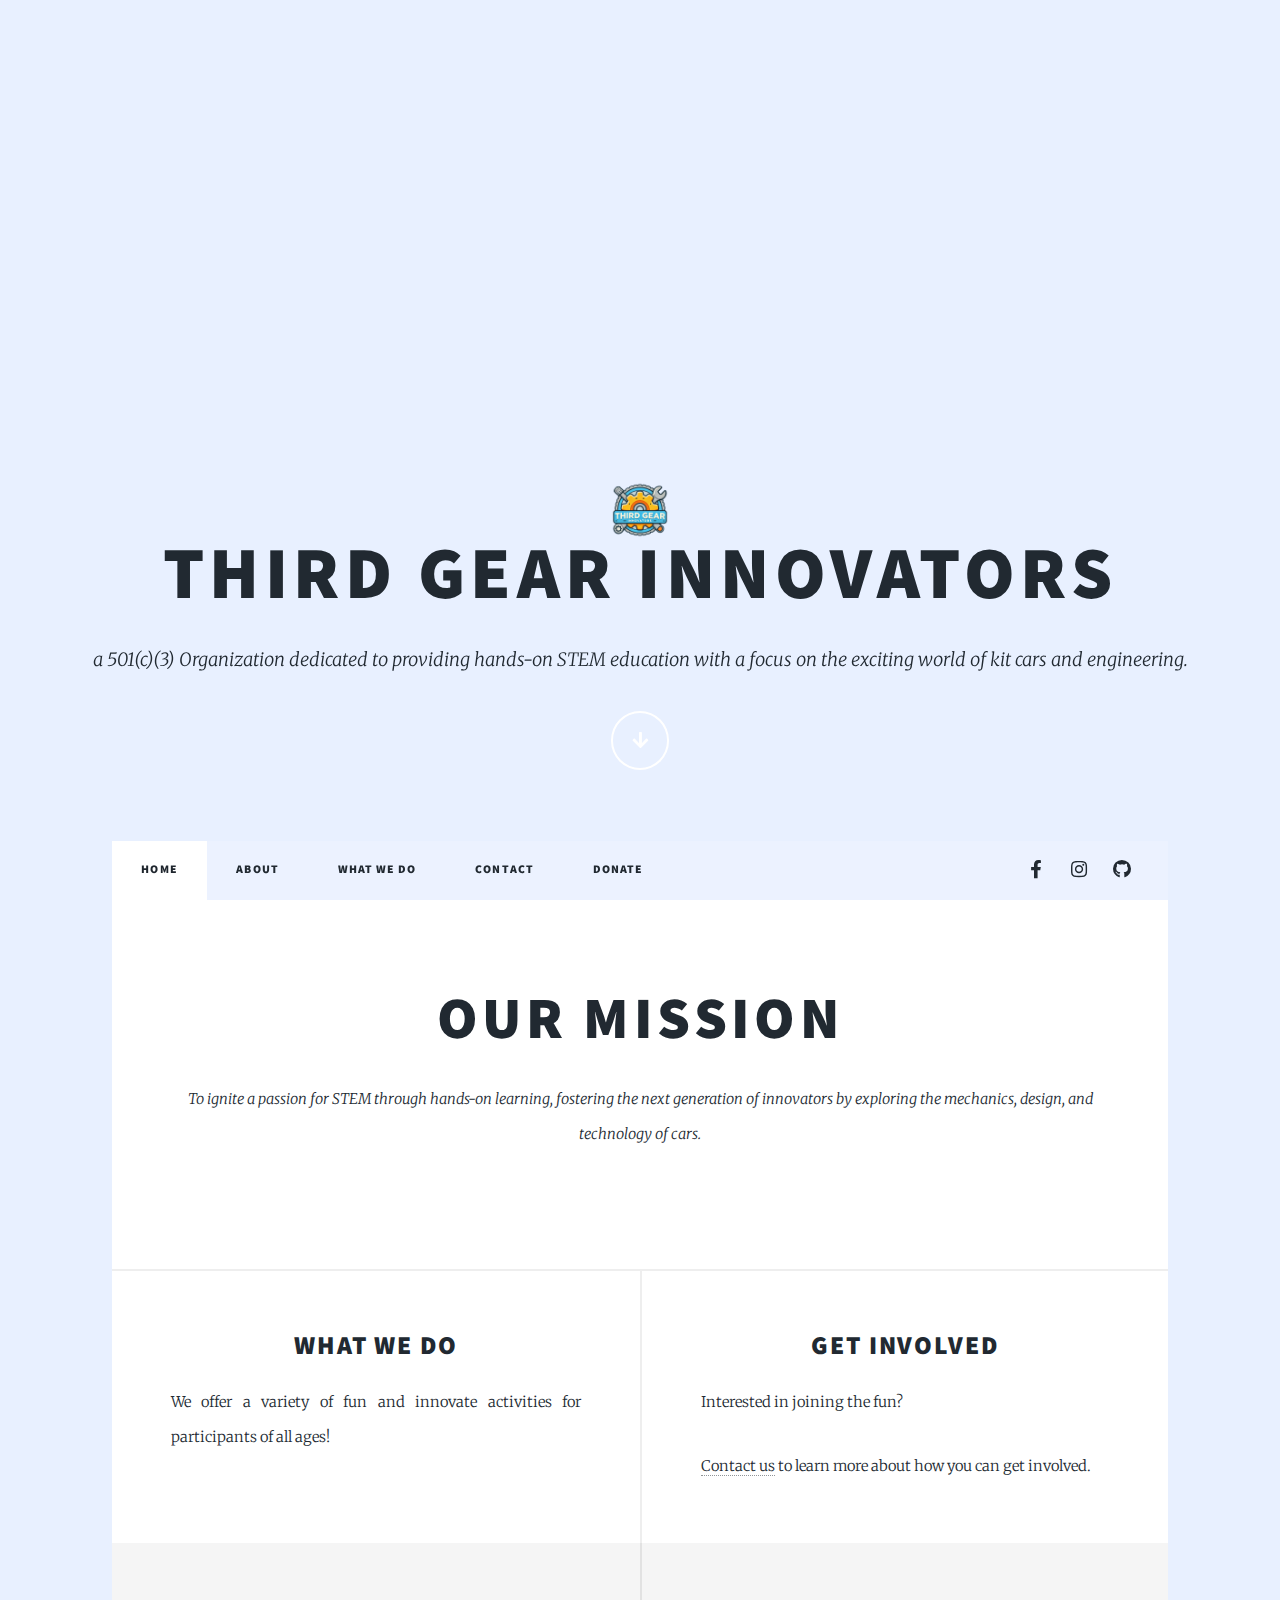
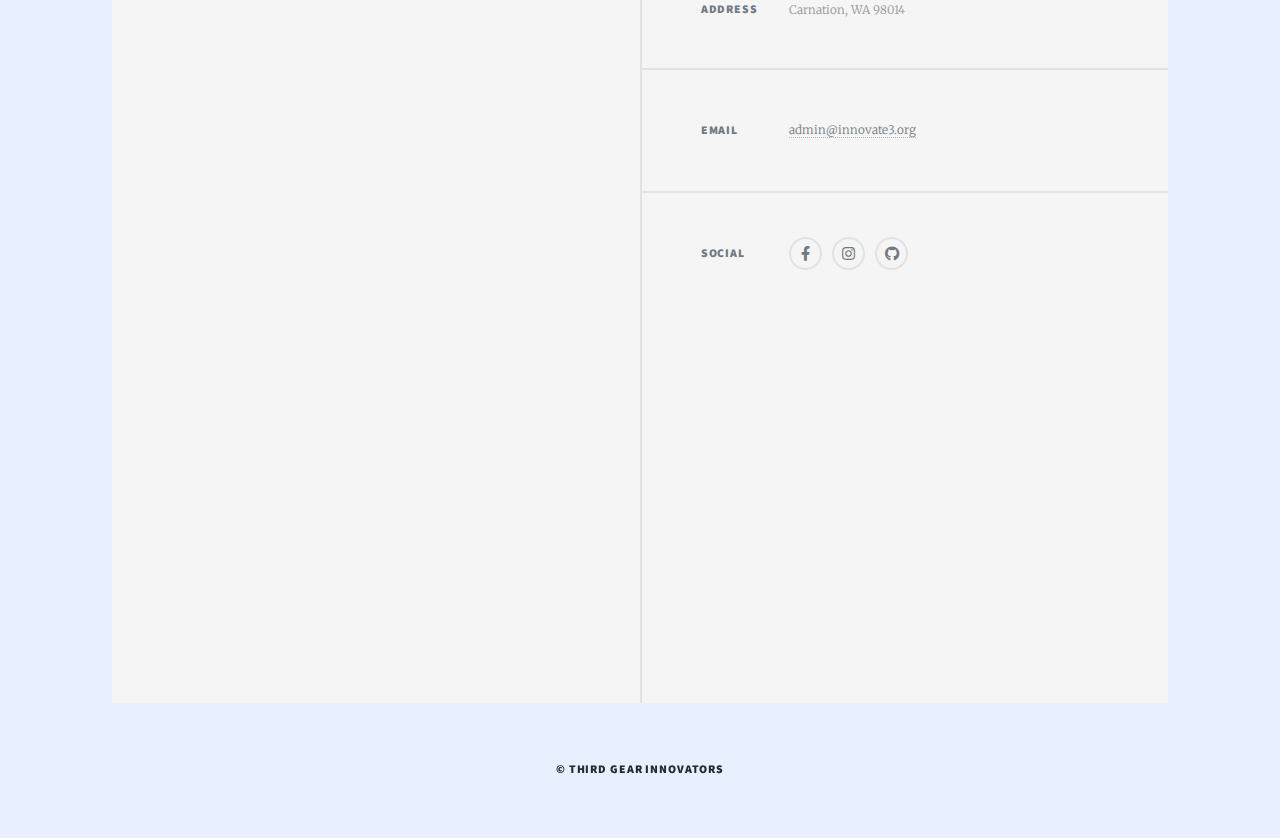
==== commit ee48f821: "update all pages text" ====
--- a/index.html
+++ b/index.html
@@ -61,23 +61,15 @@
 									<header>
 										<h2>What We Do</h2>
 									</header>
-										<ul>
-											<li><b>Workshops:</b> Engaging, hands-on STEM activities centered on cars and engineering.</li>
-											<li><b>Events:</b> Interactive events to showcase projects and build community.</li>
-											<li><b>Learning Lab:</b> A space to tinker, design, and learn in a supportive environment.</li>
-										</ul>
+										<p>We offer a variety of fun and innovate activities for participants of all ages!</p>
 								</article>
 								<article>
 									<header>
 										<h2>Get Involved</h2>
 									</header>
-									<p>Interested in joining the fun? Here’s how you can be a part of Third Gear Innovators:
+									<p>Interested in joining the fun? 
 									</p>
-									<ul>
-										<li><b>Become a Memeber:</b> Open to all, free of charge!</li>
-										<li><b>Volunteer:</b> Share your expertise and inspire young minds.</li>
-										<li><b>Donate:</b> Support our mission to bring STEM education to life.</li>
-									</ul>
+									
 									<p><a href="contact.html">Contact us</a> to learn more about how you can get involved.
 									</p>
 								</article>
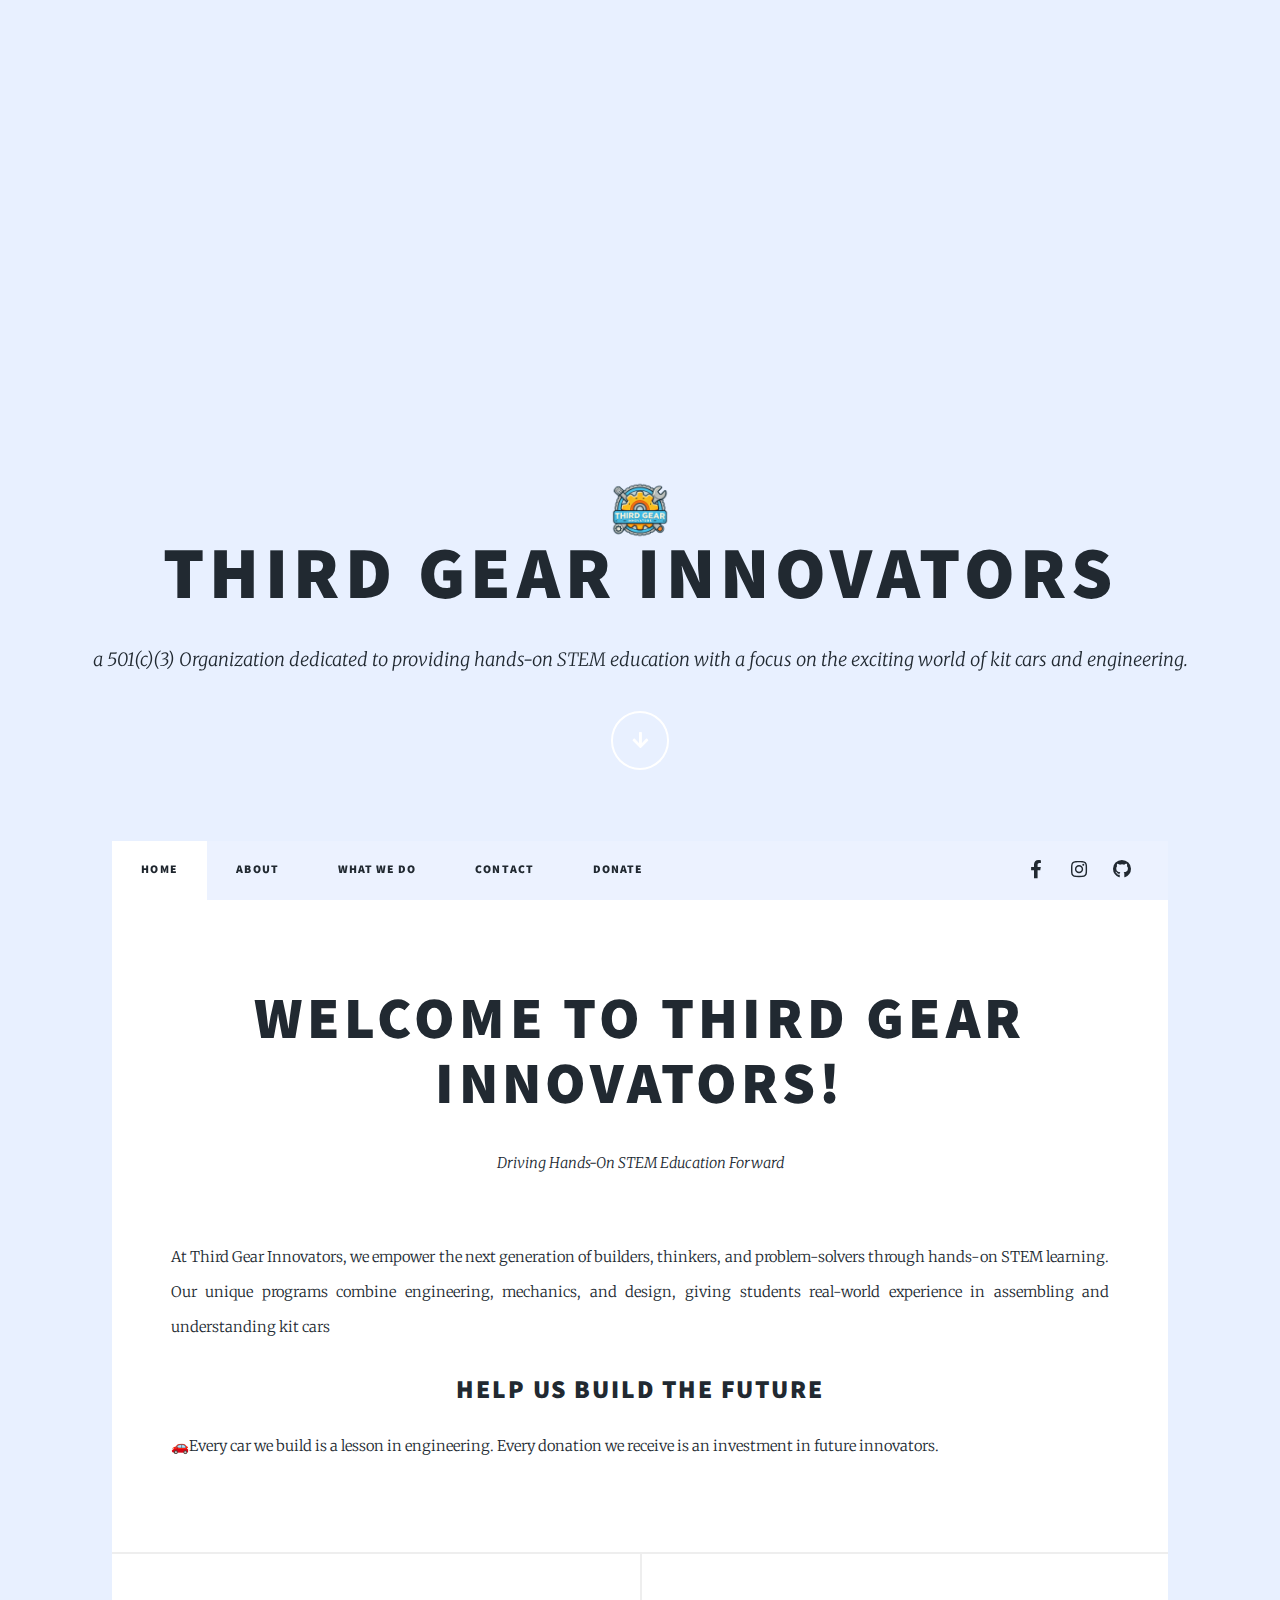
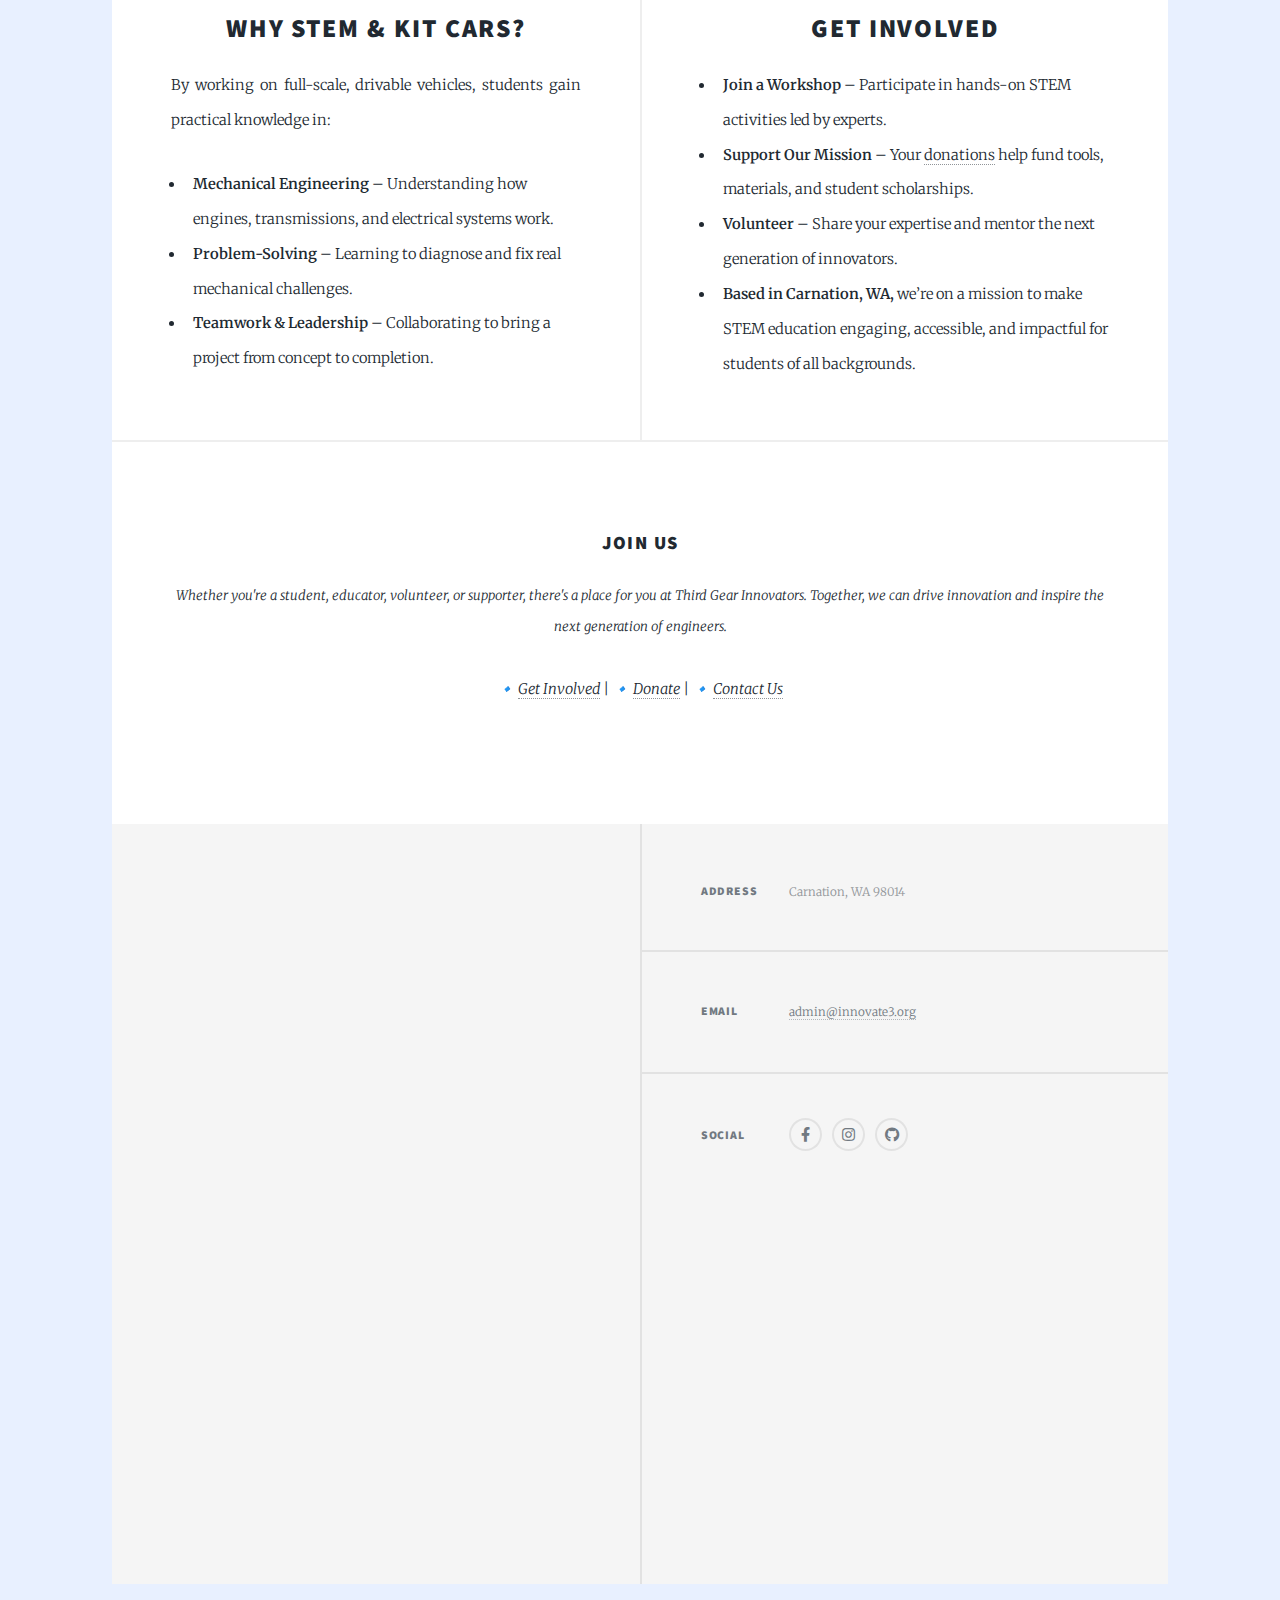
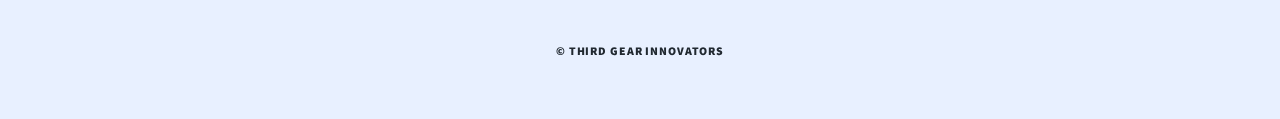
==== commit 3f72997b: "Update copy on all pages" ====
--- a/index.html
+++ b/index.html
@@ -2,7 +2,8 @@
 
 <html>
 	<head>
-		<title>Third Gear Innovators</title>
+		<title>Third Gear Innovators | Hands-On STEM Education Through Kit Cars</title>
+		<meta name="Description" content="Discover Third Gear Innovators, a nonprofit dedicated to inspiring the next generation through hands-on STEM learning focused on the mechanics and engineering of kit cars." />
 		<meta charset="utf-8" />
 		<meta name="viewport" content="width=device-width, initial-scale=1, user-scalable=no" />
 		<link rel="stylesheet" href="assets/css/main.css" />
@@ -50,31 +51,58 @@
 						<!-- Featured Post -->
 							<article class="post featured">
 								<header class="major">
-									<h2>Our Mission</h2>
-									<p>To ignite a passion for STEM through hands-on learning, fostering the next generation of innovators by exploring the mechanics, design, and technology of cars.</p>
+									<h2>Welcome to Third Gear Innovators!</h2>
+									<p>Driving Hands-On STEM Education Forward</p>
 								</header>
+								<p>
+									At Third Gear Innovators, we empower the next generation of builders, thinkers, and problem-solvers through hands-on STEM learning. Our unique programs combine engineering, mechanics, and design, giving students real-world experience in assembling and understanding kit cars
+								</p>
+								<h2>Help Us Build the Future
+								</h2>
+
+							<p>
+								🚗Every car we build is a lesson in engineering. Every donation we receive is an investment in future innovators.
+								</p>
 							</article>
 
 						<!-- Posts -->
 							<section class="posts">
 								<article>
 									<header>
-										<h2>What We Do</h2>
+										<h2>Why STEM & Kit Cars?</h2>
 									</header>
-										<p>We offer a variety of fun and innovate activities for participants of all ages!</p>
+										<p>By working on full-scale, drivable vehicles, students gain practical knowledge in:</p>
+										<ul align="left">
+											<li><strong>Mechanical Engineering</strong> – Understanding how engines, transmissions, and electrical systems work.</li>
+											<li><strong>Problem-Solving</strong> – Learning to diagnose and fix real mechanical challenges.</li>
+											<li><strong>Teamwork & Leadership</strong> – Collaborating to bring a project from concept to completion.</li>
+										</ul>
 								</article>
 								<article>
 									<header>
 										<h2>Get Involved</h2>
 									</header>
-									<p>Interested in joining the fun? 
-									</p>
-									
-									<p><a href="contact.html">Contact us</a> to learn more about how you can get involved.
-									</p>
+									<ul align="left">
+										<li><strong>Join a Workshop</strong> – Participate in hands-on STEM activities led by experts.</li>
+										<li><strong>Support Our Mission</strong> – Your <a href="donate.html">donations</a> help fund tools, materials, and student scholarships.</li>
+										<li><strong>Volunteer</strong> – Share your expertise and mentor the next generation of innovators.</li>
+										<li><strong>Based in Carnation, WA,</strong> we’re on a mission to make STEM education engaging, accessible, and impactful for students of all backgrounds.</li>
+									</ul>
 								</article>
+							</section>
+						<!-- Footer Posts -->
+						<article class="post featured">
+							<header class="major">
+								<h3>Join Us</h3>
+								<p>Whether you're a student, educator, volunteer, or supporter, there's a place for you at Third Gear Innovators. Together, we can drive innovation and inspire the next generation of engineers.</p>
+							
+						<p>
+							🔹 <a href="whatwedo.html">Get Involved</a> | 🔹 <a href="donate.html">Donate</a> | 🔹 <a href="contact.html">Contact Us</a>
+							</p>
+						</header>
+						</article>
+
 								
-
 
 					</div>
 
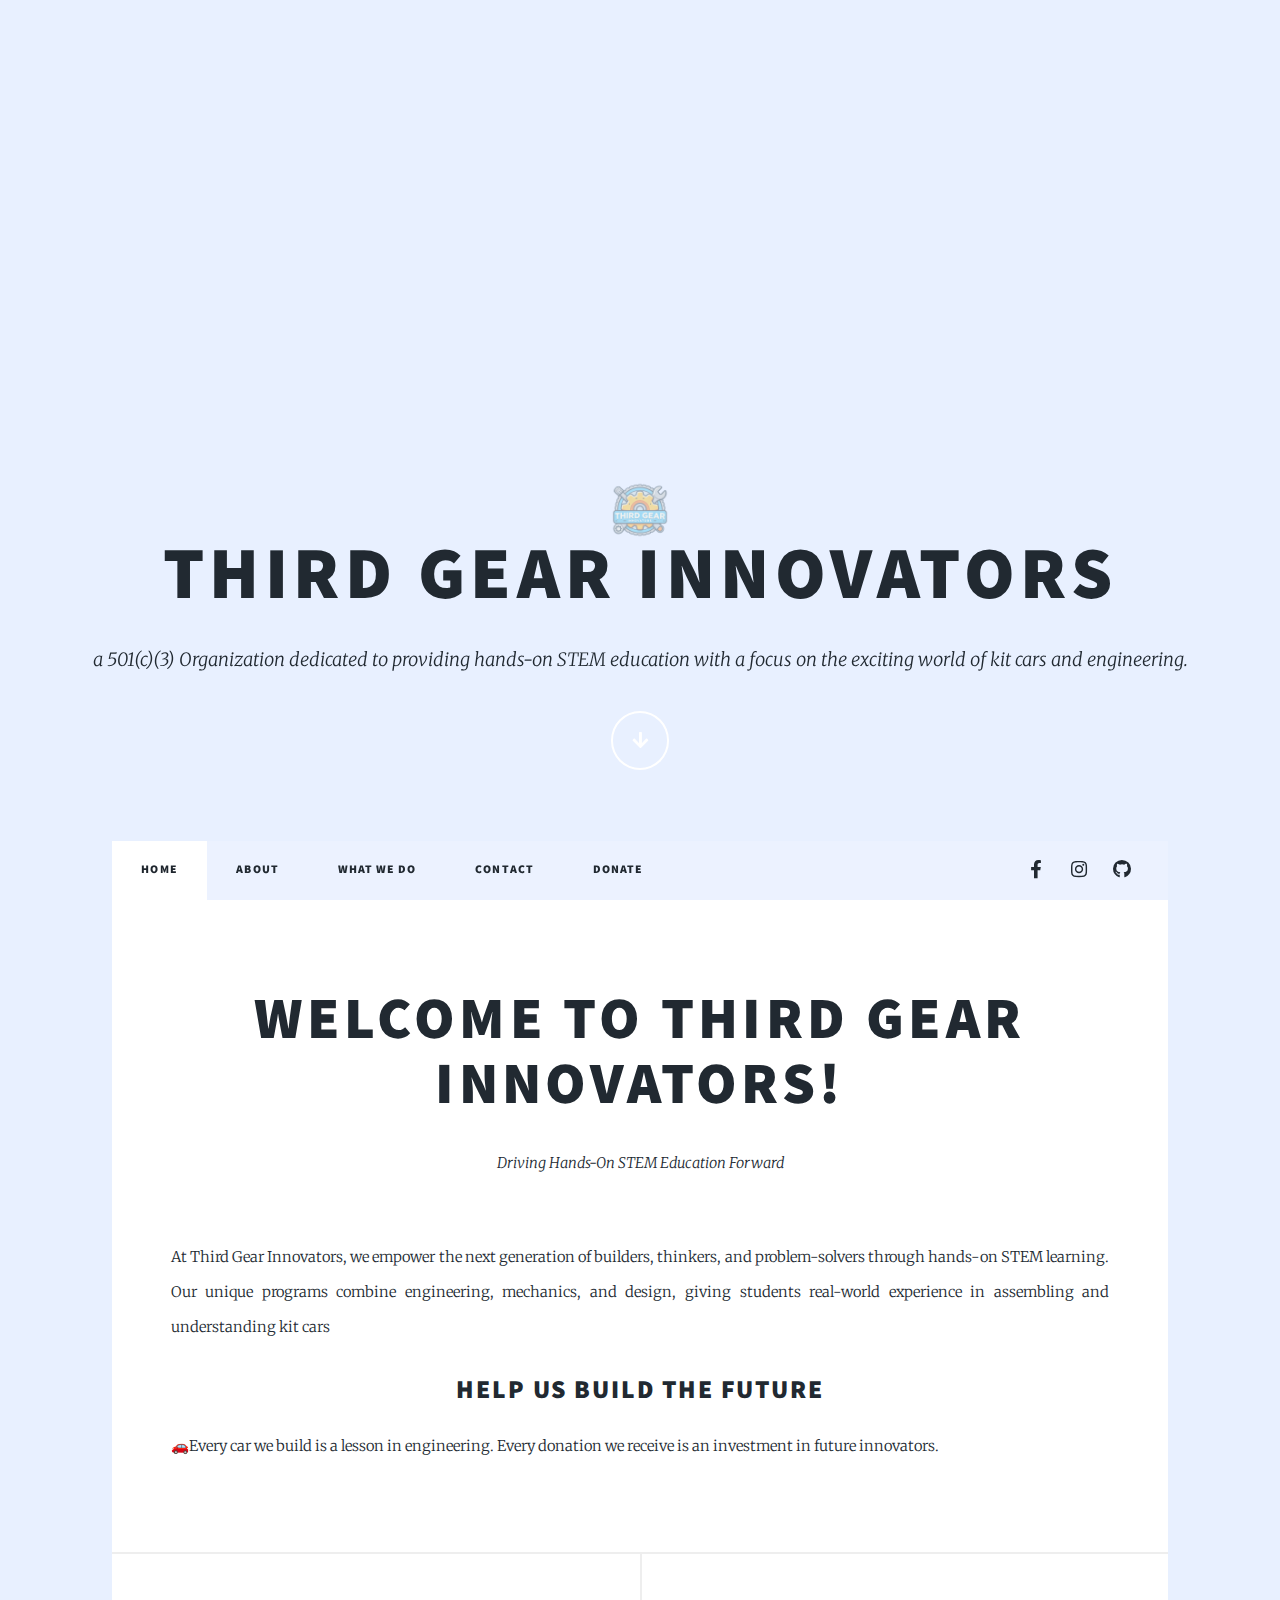
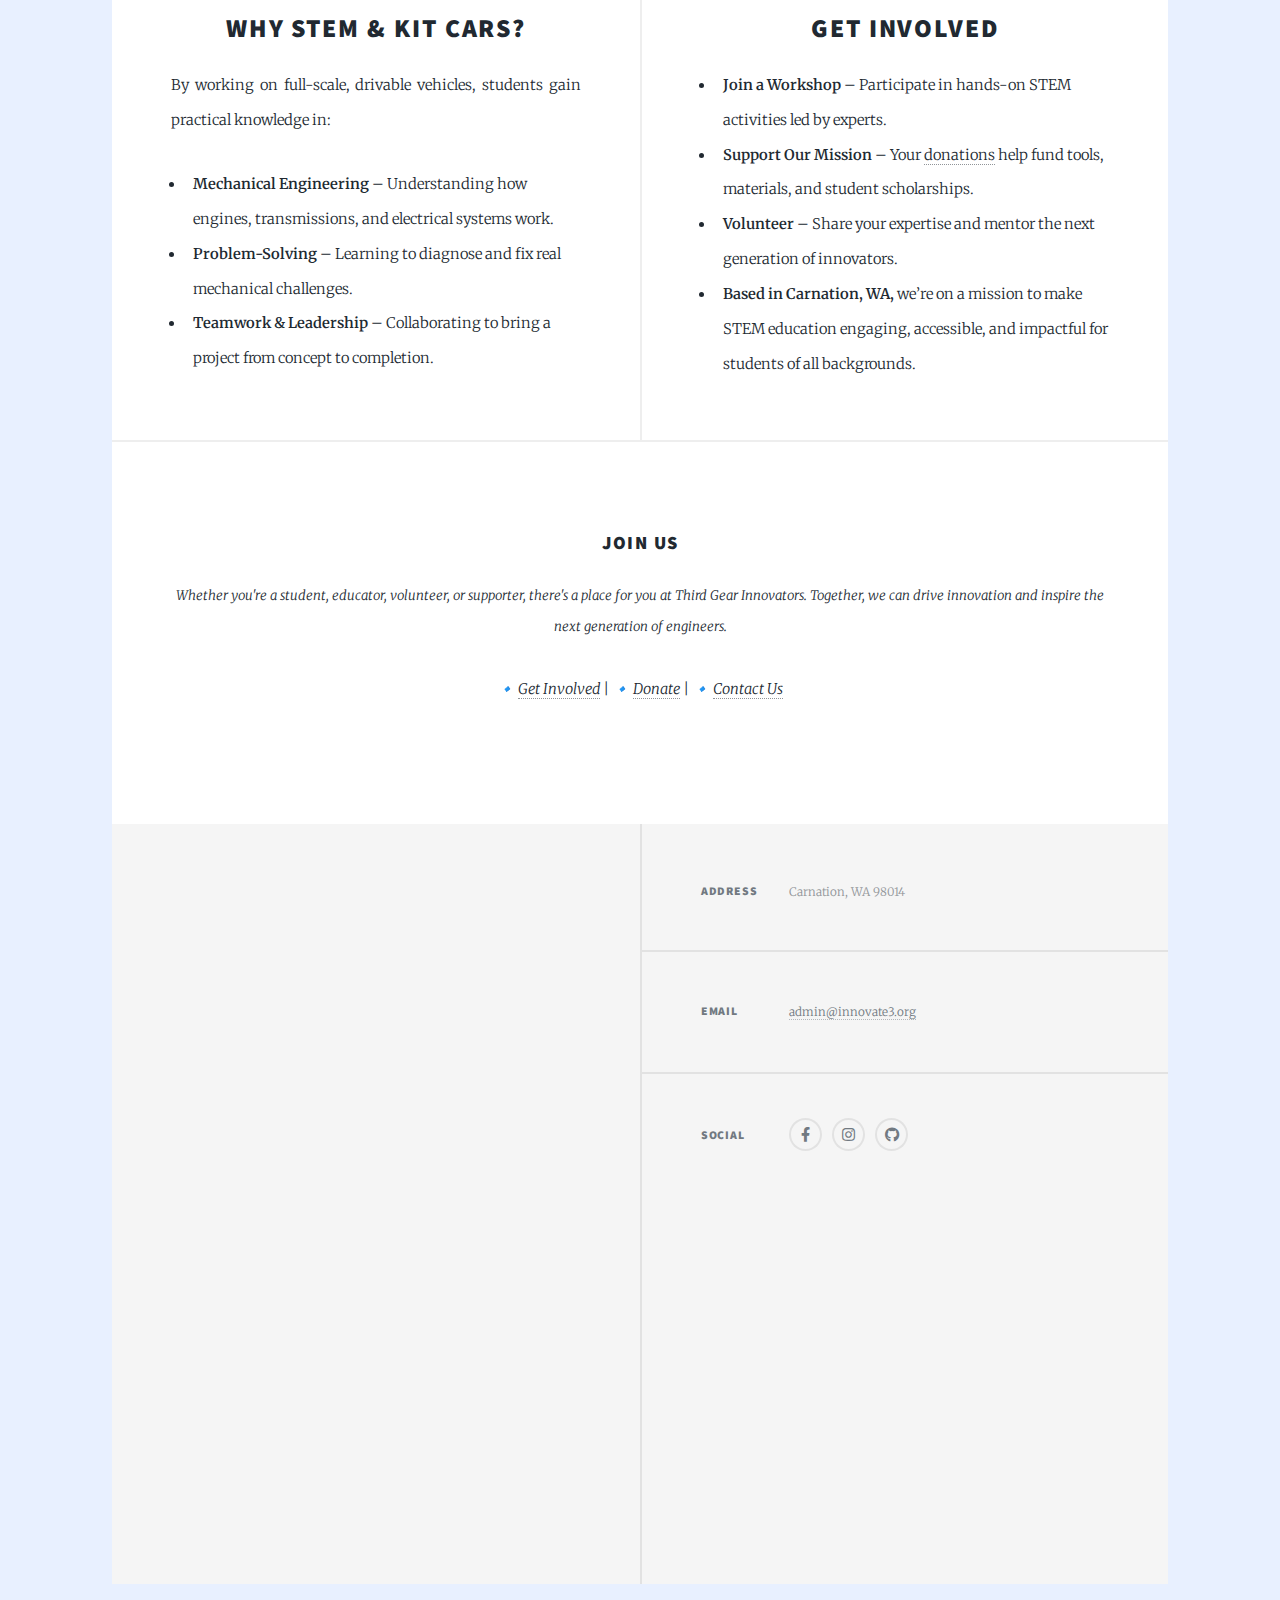
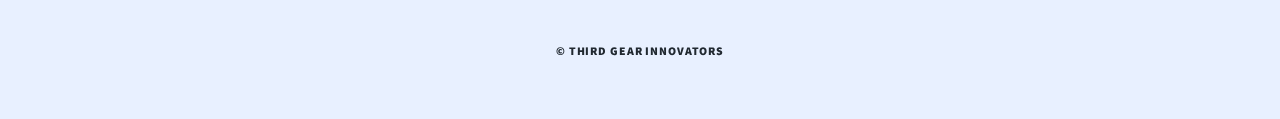
==== commit ee348b6c: "update index page" ====
--- a/index.html
+++ b/index.html
@@ -8,6 +8,10 @@
 		<meta name="viewport" content="width=device-width, initial-scale=1, user-scalable=no" />
 		<link rel="stylesheet" href="assets/css/main.css" />
 		<noscript><link rel="stylesheet" href="assets/css/noscript.css" /></noscript>
+		<link rel="apple-touch-icon" sizes="180x180" href="assets/favicon/apple-touch-icon.png">
+		<link rel="icon" type="image/png" sizes="32x32" href="assets/favicon/favicon-32x32.png">
+		<link rel="icon" type="image/png" sizes="16x16" href="assets/favicon/favicon-16x16.png">
+		<link rel="manifest" href="assets/favicon/site.webmanifest">
 	</head>
 	<body class="is-preload">
 
@@ -15,14 +19,17 @@
 			<div id="wrapper" class="fade-in">
 
 				<!-- Intro -->
+				
+
 					<div id="intro">
-						<img src="images/logo.png" width="5%"" />
+						<img src="images/logo.png" width="5%"" alt="logo" style="opacity: 40%;"/>
 						<h1>Third Gear Innovators</h1>
 						<p>a 501(c)(3) Organization dedicated to providing hands-on STEM education with a focus on the exciting world of kit cars and engineering.</p>
 						<ul class="actions">
 							<li><a href="#header" class="button icon solid solo fa-arrow-down scrolly">Continue</a></li>
 						</ul>
 					</div>
+
 
 				<!-- Header -->
 					<header id="header">
--- a/assets/css/main.css
+++ b/assets/css/main.css
@@ -1,11 +1,7 @@
 @import url(fontawesome-all.min.css);
 @import url("https://fonts.googleapis.com/css?family=Merriweather:300,700,300italic,700italic|Source+Sans+Pro:900");
 
-/*
-	Massively by HTML5 UP
-	html5up.net | @ajlkn
-	Free for personal and commercial use under the CCA 3.0 license (html5up.net/license)
-*/
+
 
 html, body, div, span, applet, object,
 iframe, h1, h2, h3, h4, h5, h6, p, blockquote,
@@ -3284,7 +3280,7 @@
 /* Intro */
 
 	#intro {
-		color: #212931;
+		
 		padding: 8rem 4rem 6rem 4rem ;
 		-moz-align-items: center;
 		-webkit-align-items: center;
@@ -3311,8 +3307,9 @@
 		text-align: center;
 		z-index: 1;
 		min-height: 100vh;
-		#background-image: url("../../images/logo.png"), linear-gradient(0deg, rgba(0, 0, 0, 0.1), rgba(0, 0, 0, 0.1)), url("../../images/bg.jpg");
-	}
+	}
+
+
 
 		#intro input, #intro select, #intro textarea {
 			color: #212931;
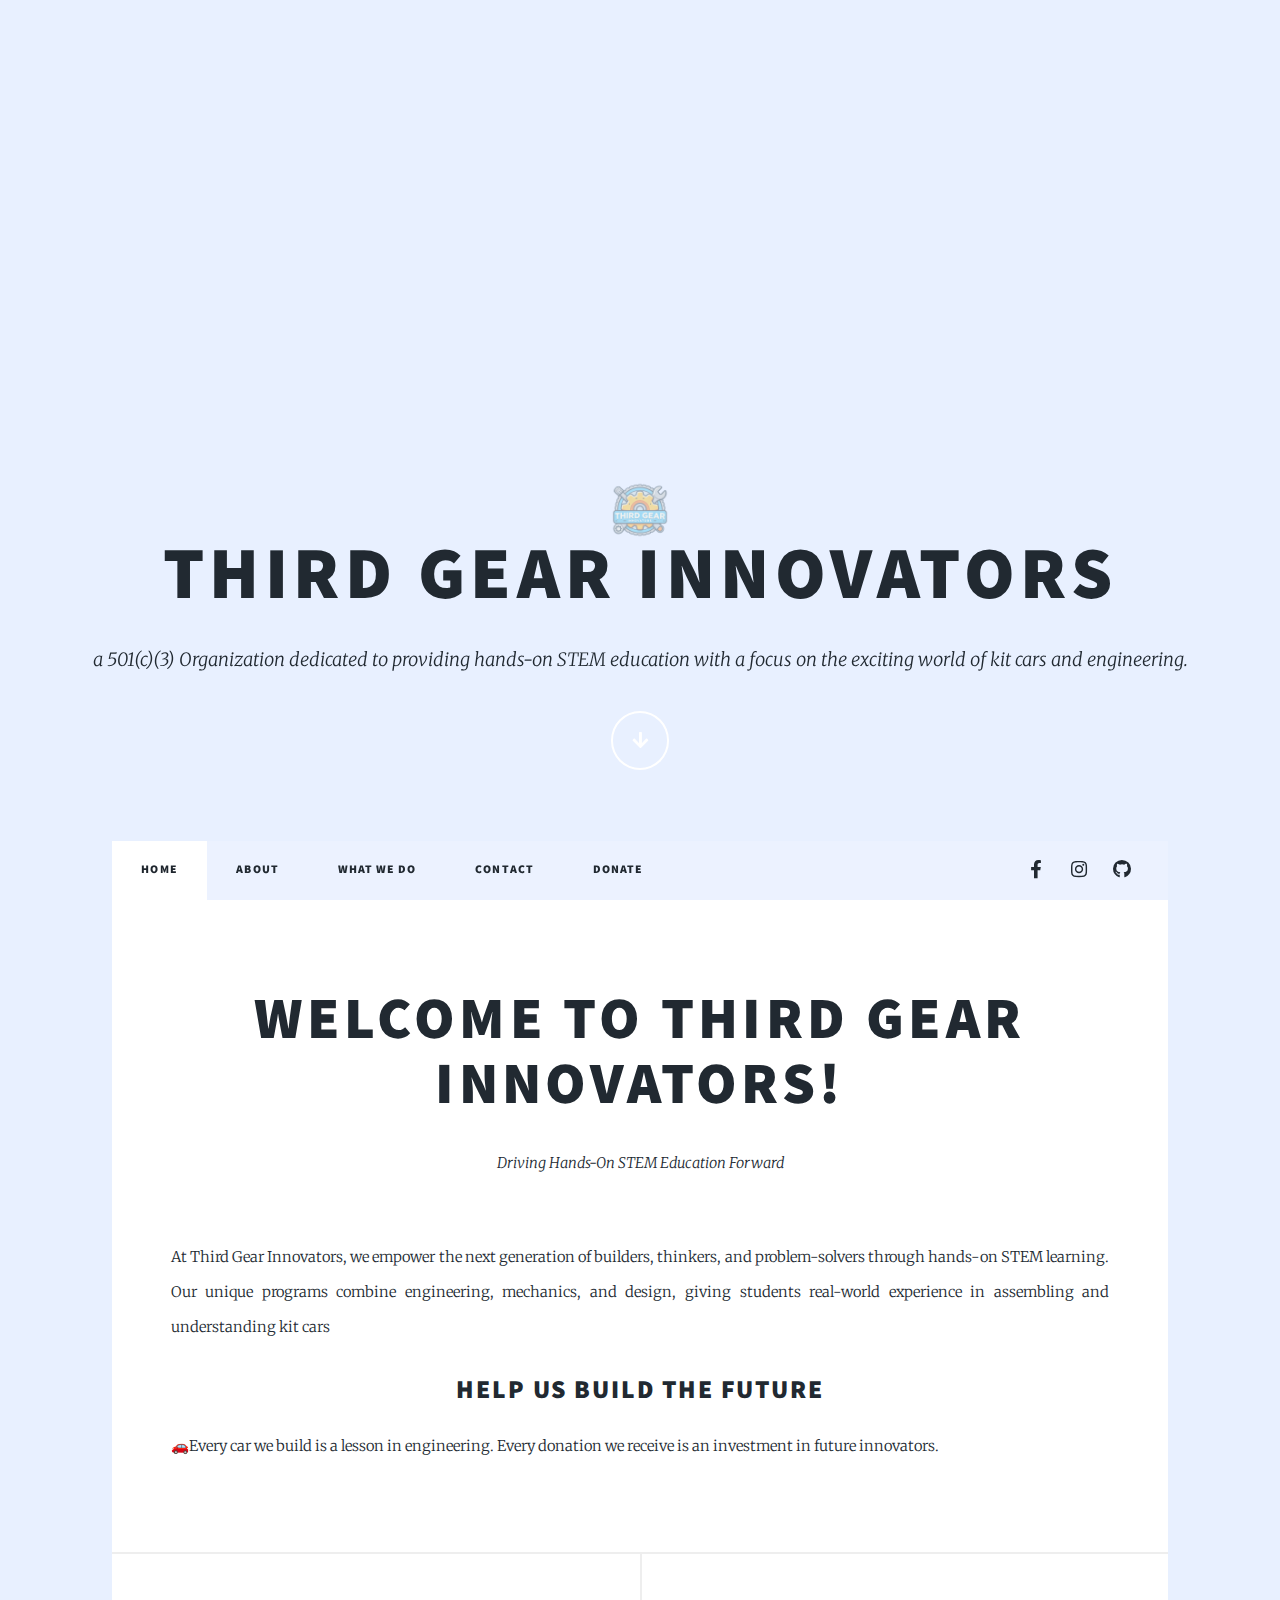
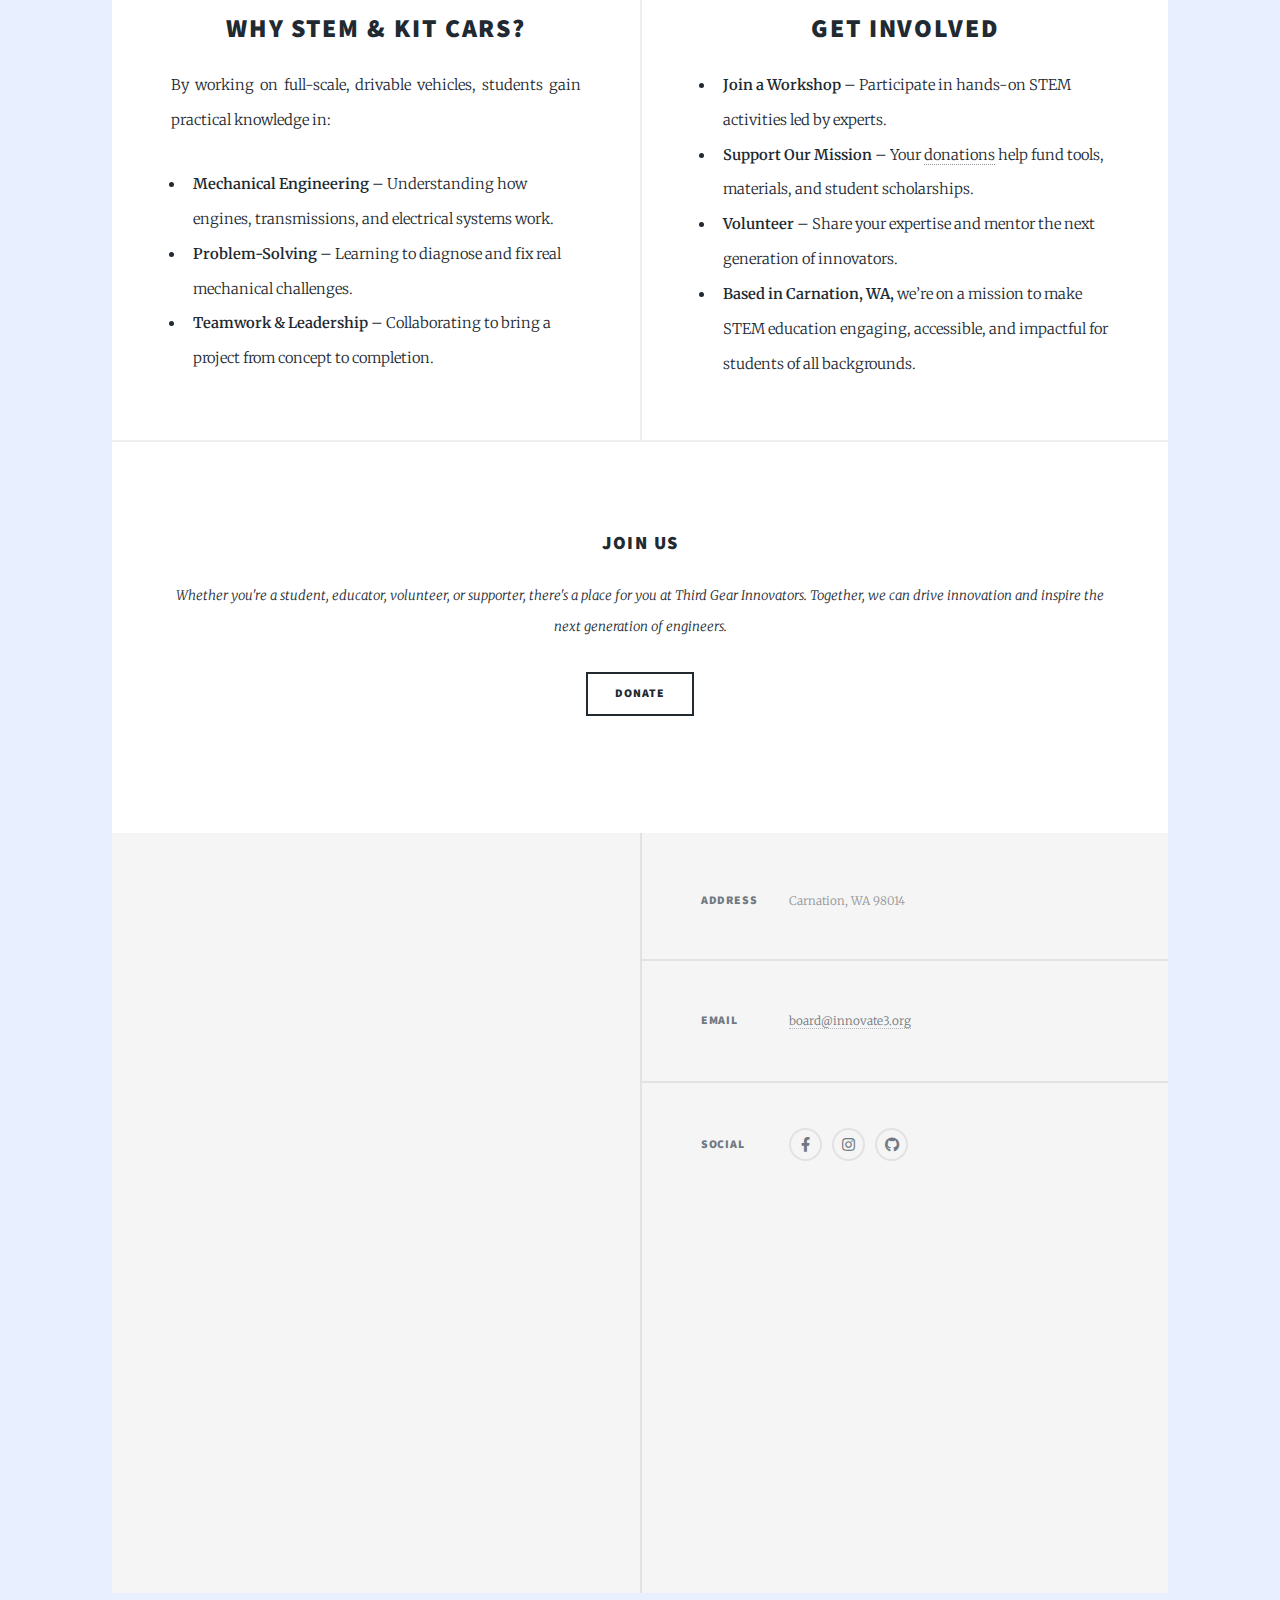
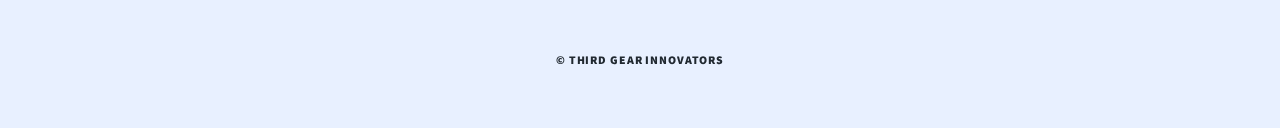
==== commit 56158aa9: "Update email address and donation links" ====
--- a/index.html
+++ b/index.html
@@ -12,6 +12,7 @@
 		<link rel="icon" type="image/png" sizes="32x32" href="assets/favicon/favicon-32x32.png">
 		<link rel="icon" type="image/png" sizes="16x16" href="assets/favicon/favicon-16x16.png">
 		<link rel="manifest" href="assets/favicon/site.webmanifest">
+		<script src="https://zeffy-scripts.s3.ca-central-1.amazonaws.com/embed-form-script.min.js"></script>
 	</head>
 	<body class="is-preload">
 
@@ -104,7 +105,7 @@
 								<p>Whether you're a student, educator, volunteer, or supporter, there's a place for you at Third Gear Innovators. Together, we can drive innovation and inspire the next generation of engineers.</p>
 							
 						<p>
-							🔹 <a href="whatwedo.html">Get Involved</a> | 🔹 <a href="donate.html">Donate</a> | 🔹 <a href="contact.html">Contact Us</a>
+							<button zeffy-form-link="https://www.zeffy.com/embed/donation-form/donate-to-make-a-difference-8277?modal=true">Donate</button>
 							</p>
 						</header>
 						</article>
@@ -125,7 +126,7 @@
 							</section>
 							<section>
 								<h3>Email</h3>
-								<p><a href="#">admin@innovate3.org</a></p>
+								<p><a href="#">board@innovate3.org</a></p>
 							</section>
 							<section>
 								<h3>Social</h3>
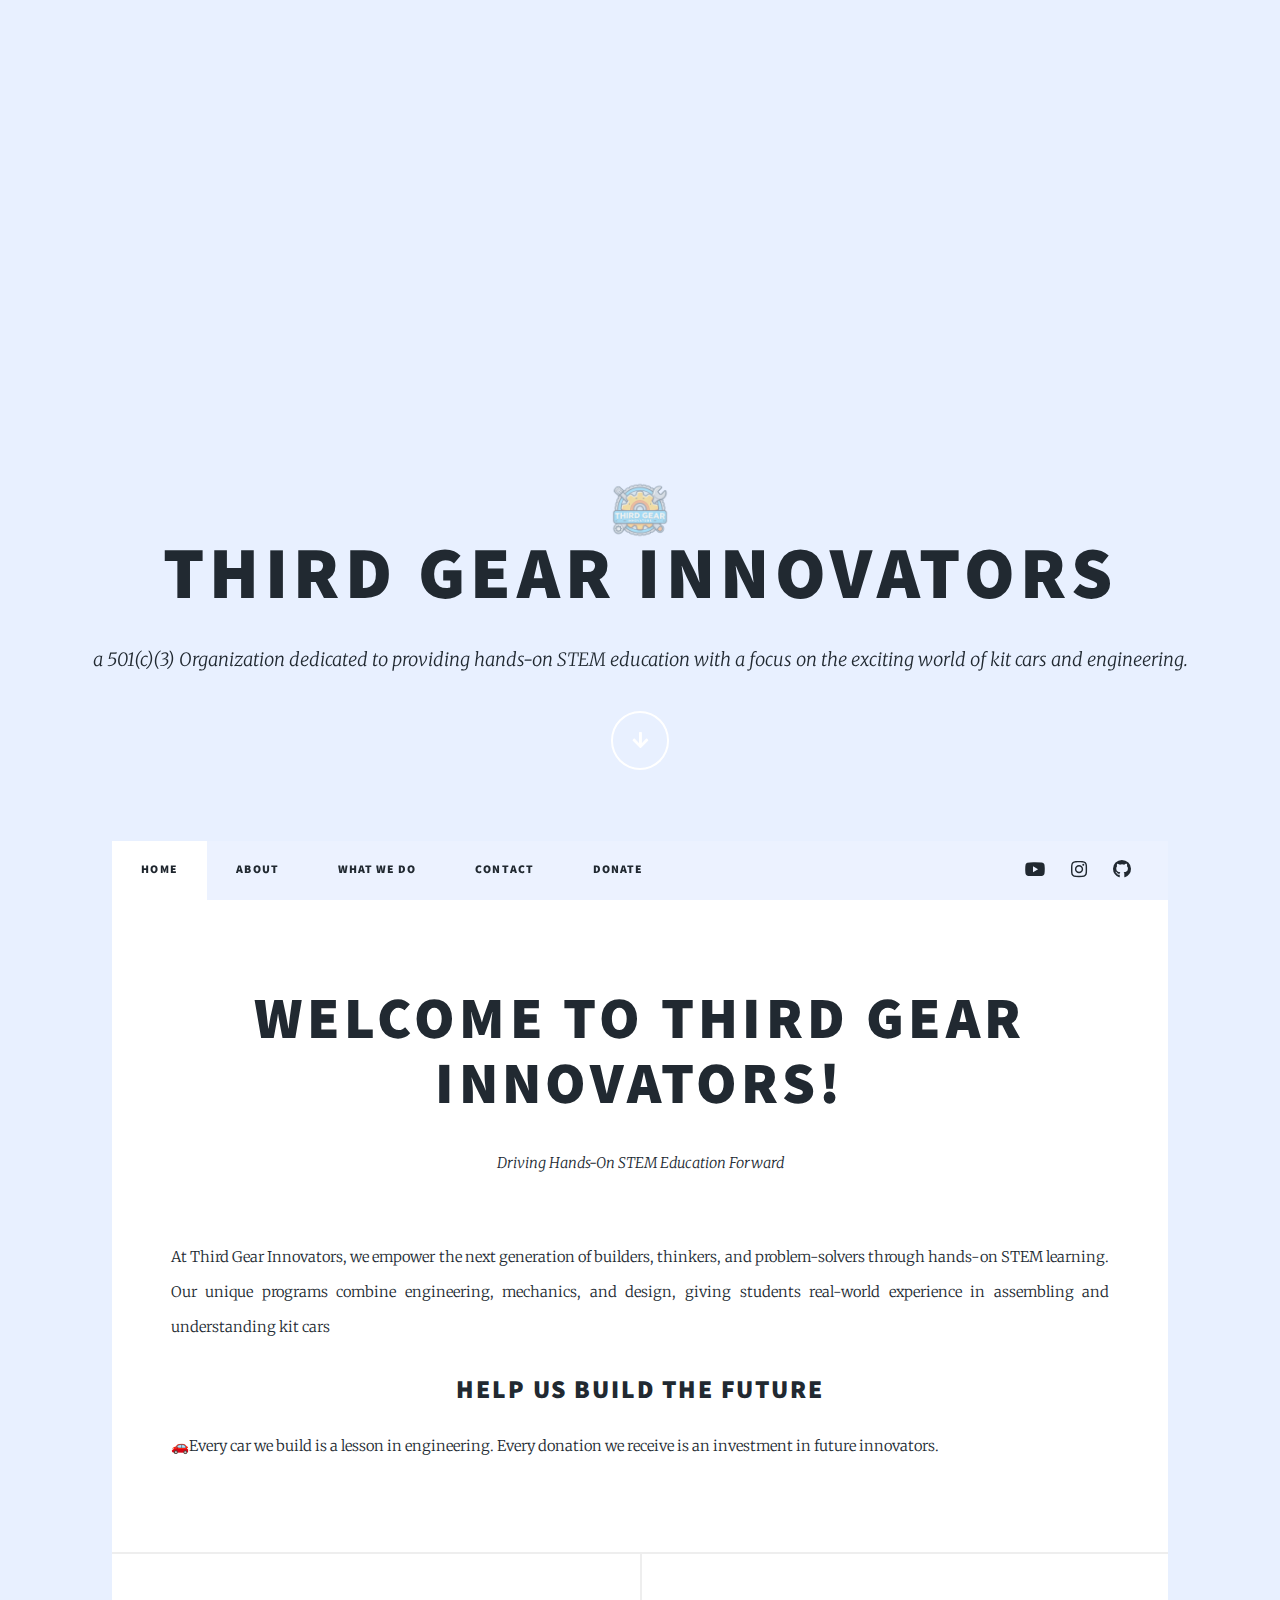
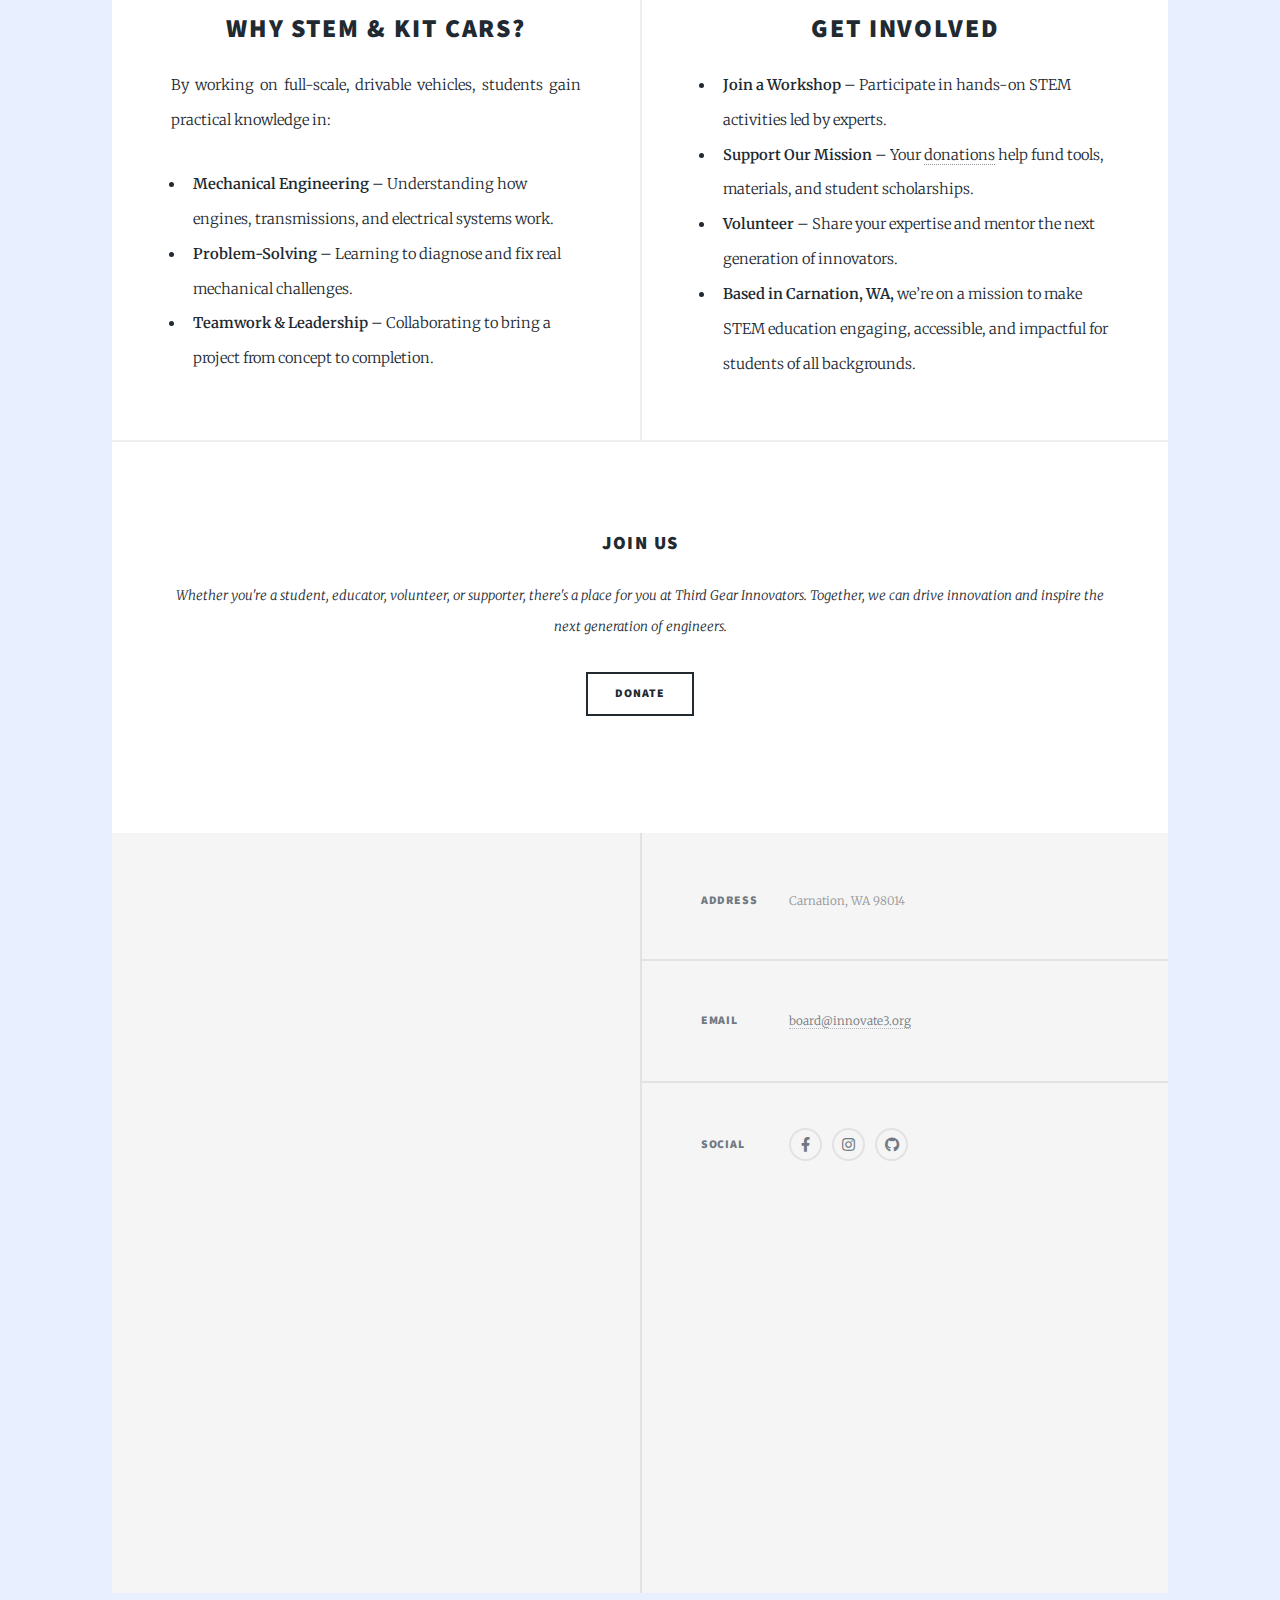
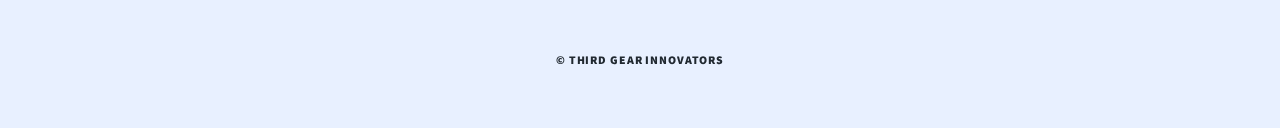
==== commit 438d0090: "Add youtube and instagram links" ====
--- a/index.html
+++ b/index.html
@@ -14,6 +14,15 @@
 		<link rel="manifest" href="assets/favicon/site.webmanifest">
 		<script src="https://zeffy-scripts.s3.ca-central-1.amazonaws.com/embed-form-script.min.js"></script>
 	</head>
+	<!-- Google tag (gtag.js) -->
+<script async src="https://www.googletagmanager.com/gtag/js?id=G-936D628E55"></script>
+<script>
+  window.dataLayer = window.dataLayer || [];
+  function gtag(){dataLayer.push(arguments);}
+  gtag('js', new Date());
+
+  gtag('config', 'G-936D628E55');
+</script>
 	<body class="is-preload">
 
 		<!-- Wrapper -->
@@ -47,8 +56,8 @@
 							<li><a href="donate.html">Donate</a></li>
 						</ul>
 						<ul class="icons">
-							<li><a href="#" class="icon brands fa-facebook-f"><span class="label">Facebook</span></a></li>
-							<li><a href="#" class="icon brands fa-instagram"><span class="label">Instagram</span></a></li>
+							<li><a href="https://www.youtube.com/channel/UCUgUU2q5v2UQAETQw01RhQQ" class="icon brands fa-youtube"><span class="label">Youtube</span></a></li>
+							<li><a href="https://www.instagram.com/thirdgearinnovators/" class="icon brands fa-instagram"><span class="label">Instagram</span></a></li>
 							<li><a href="https://github.com/ThirdGearInnovators/" class="icon brands fa-github"><span class="label">GitHub</span></a></li>
 						</ul>
 					</nav>
